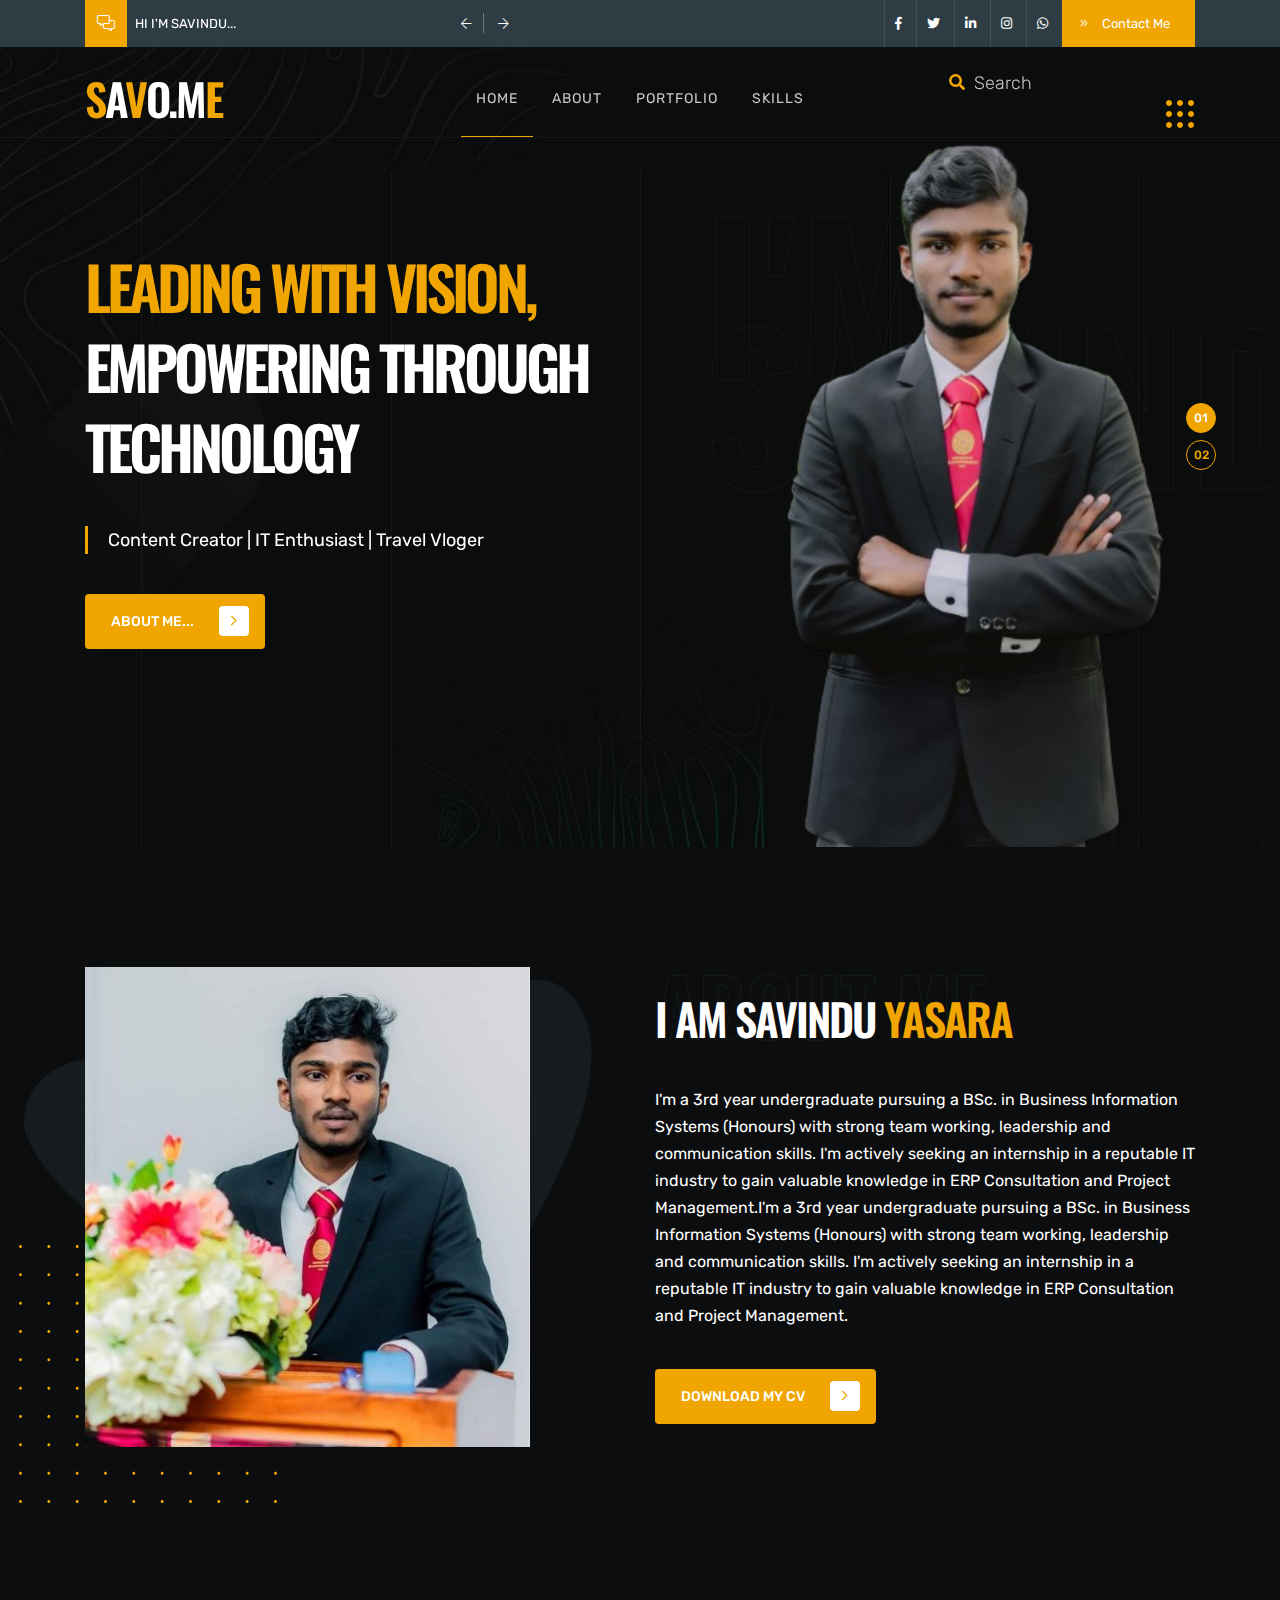
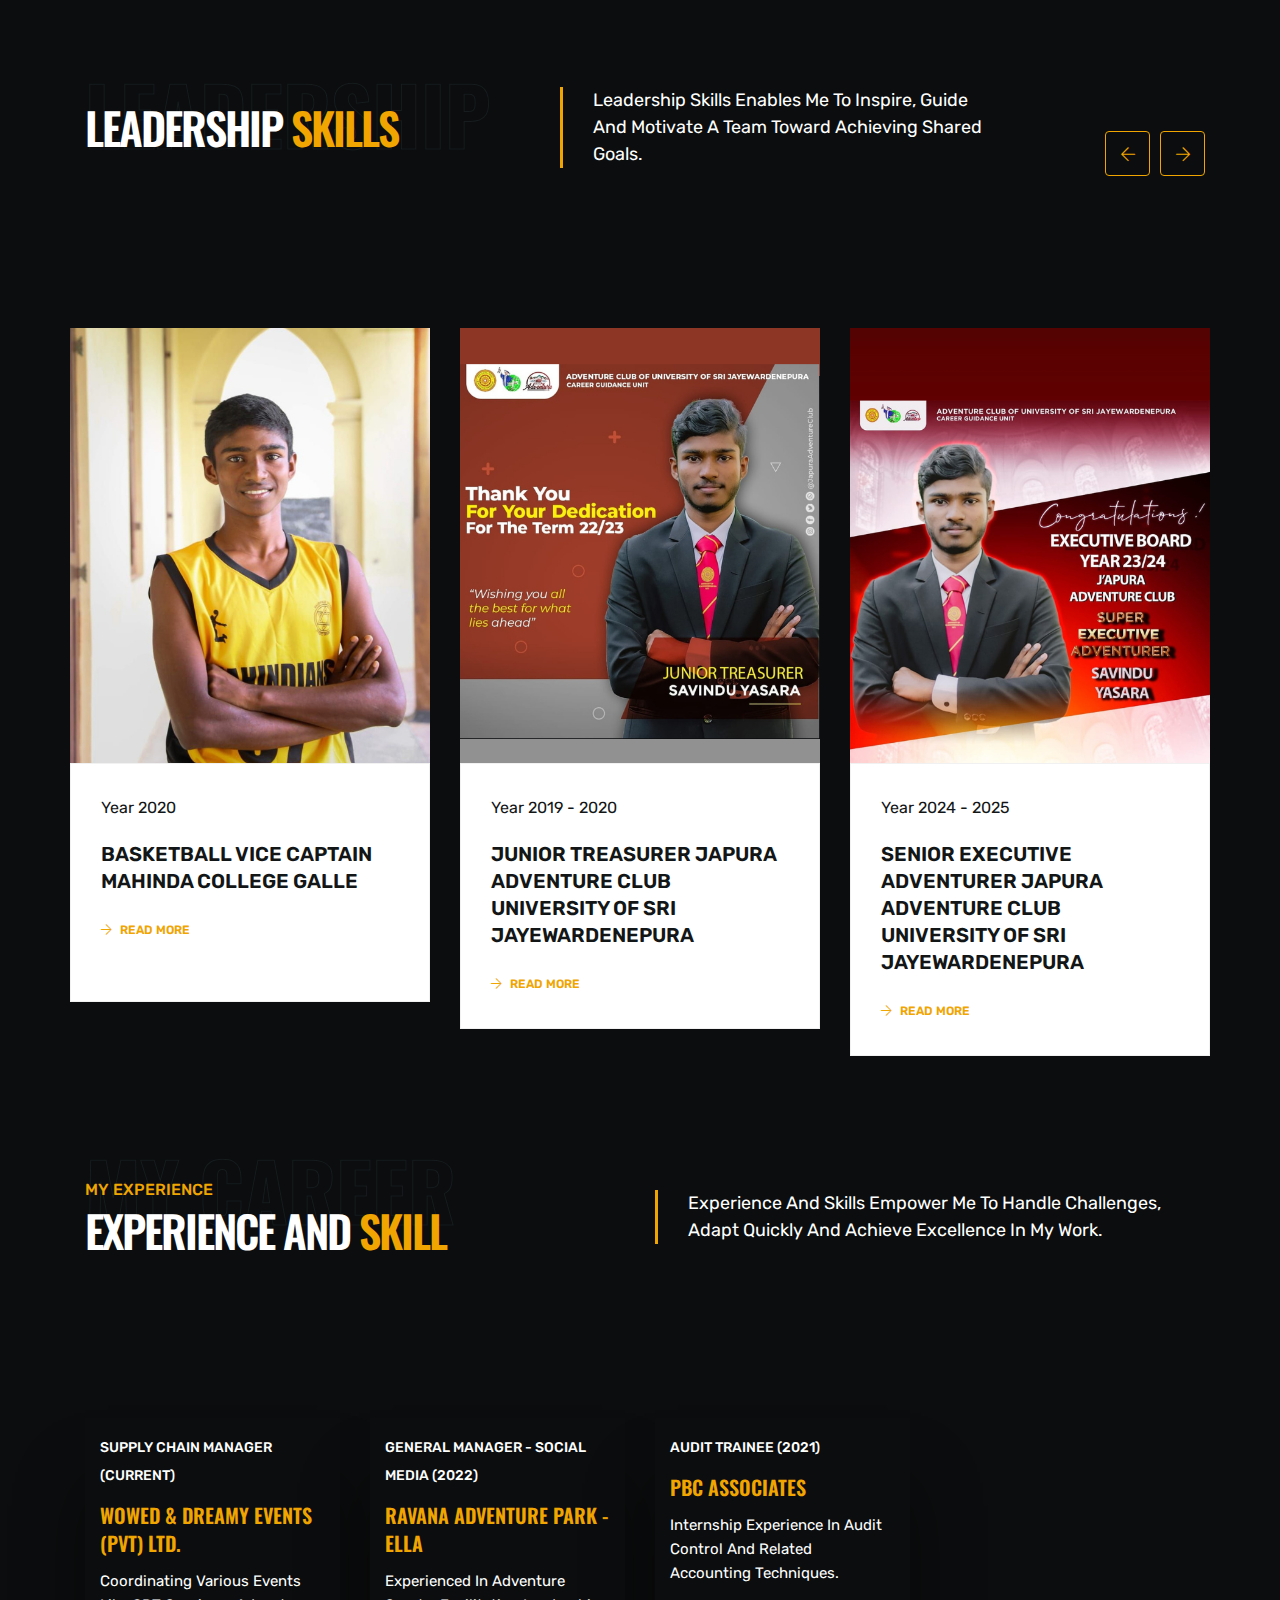
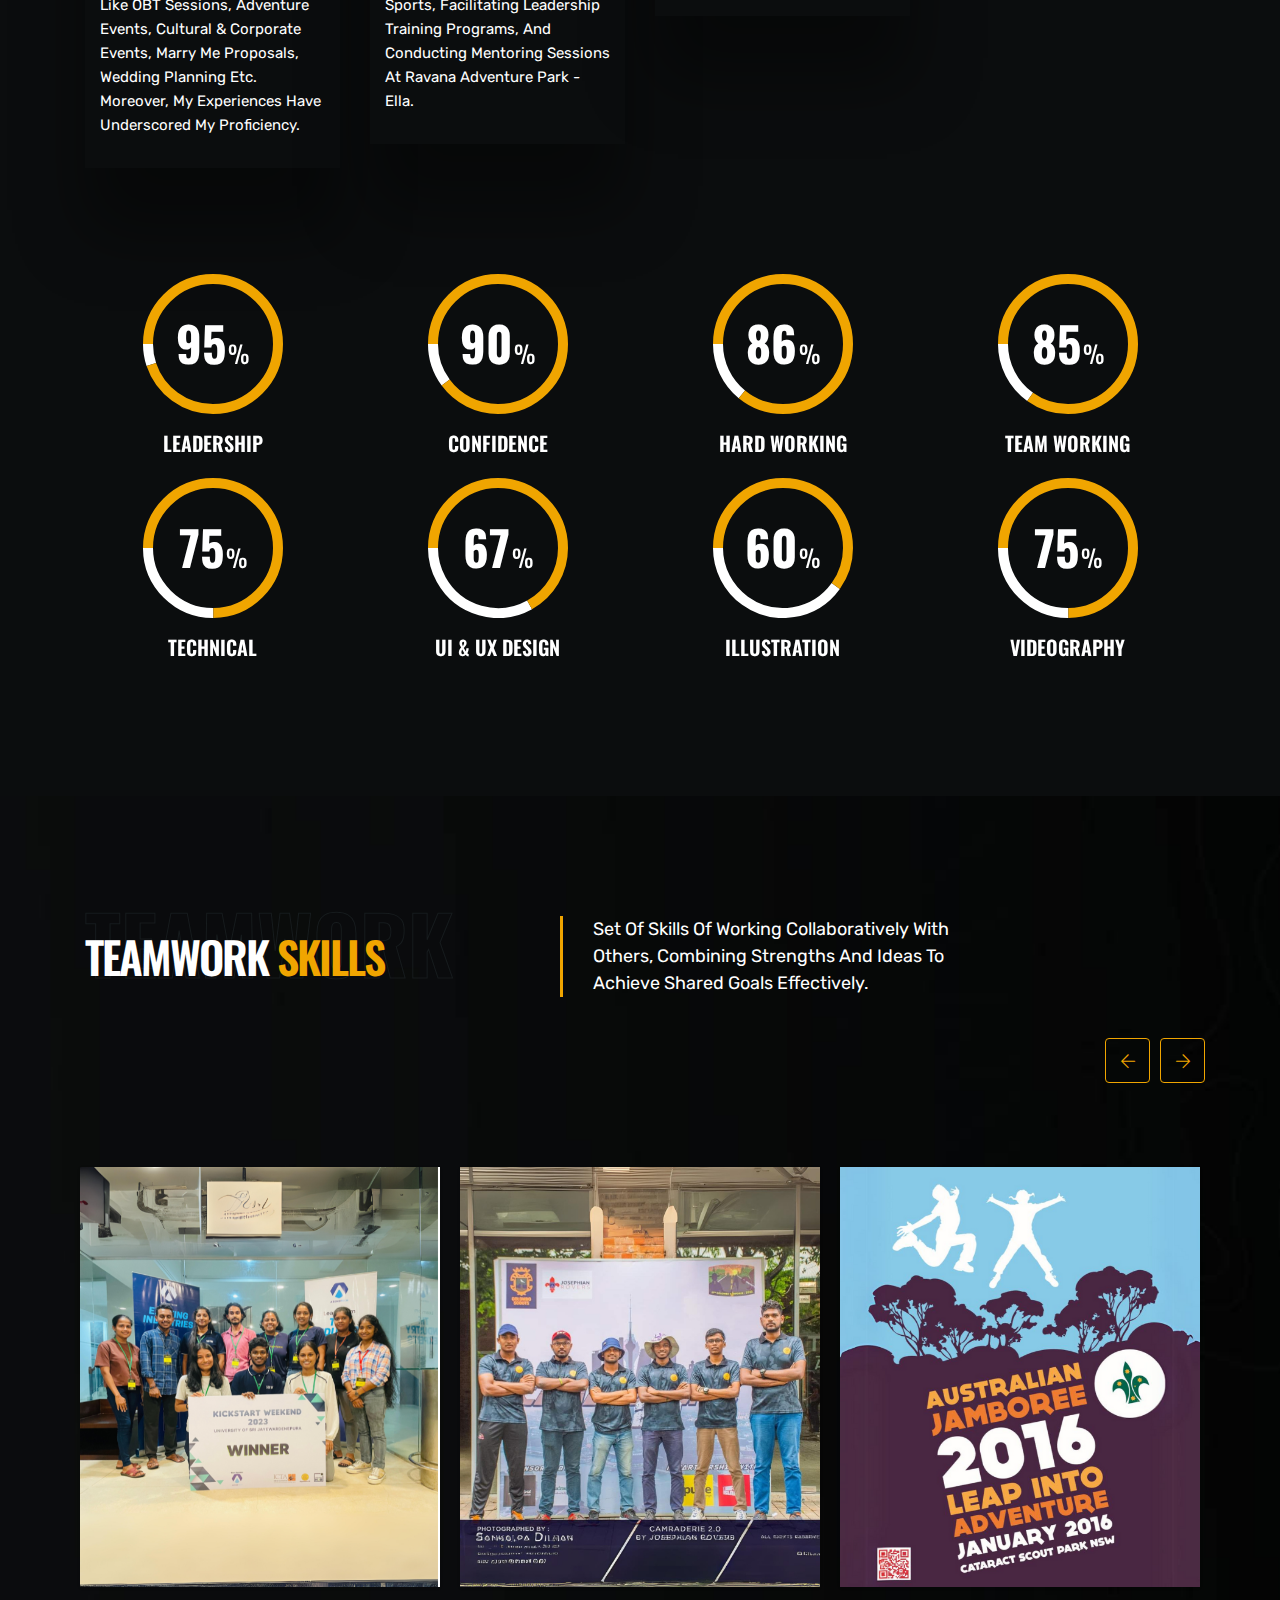
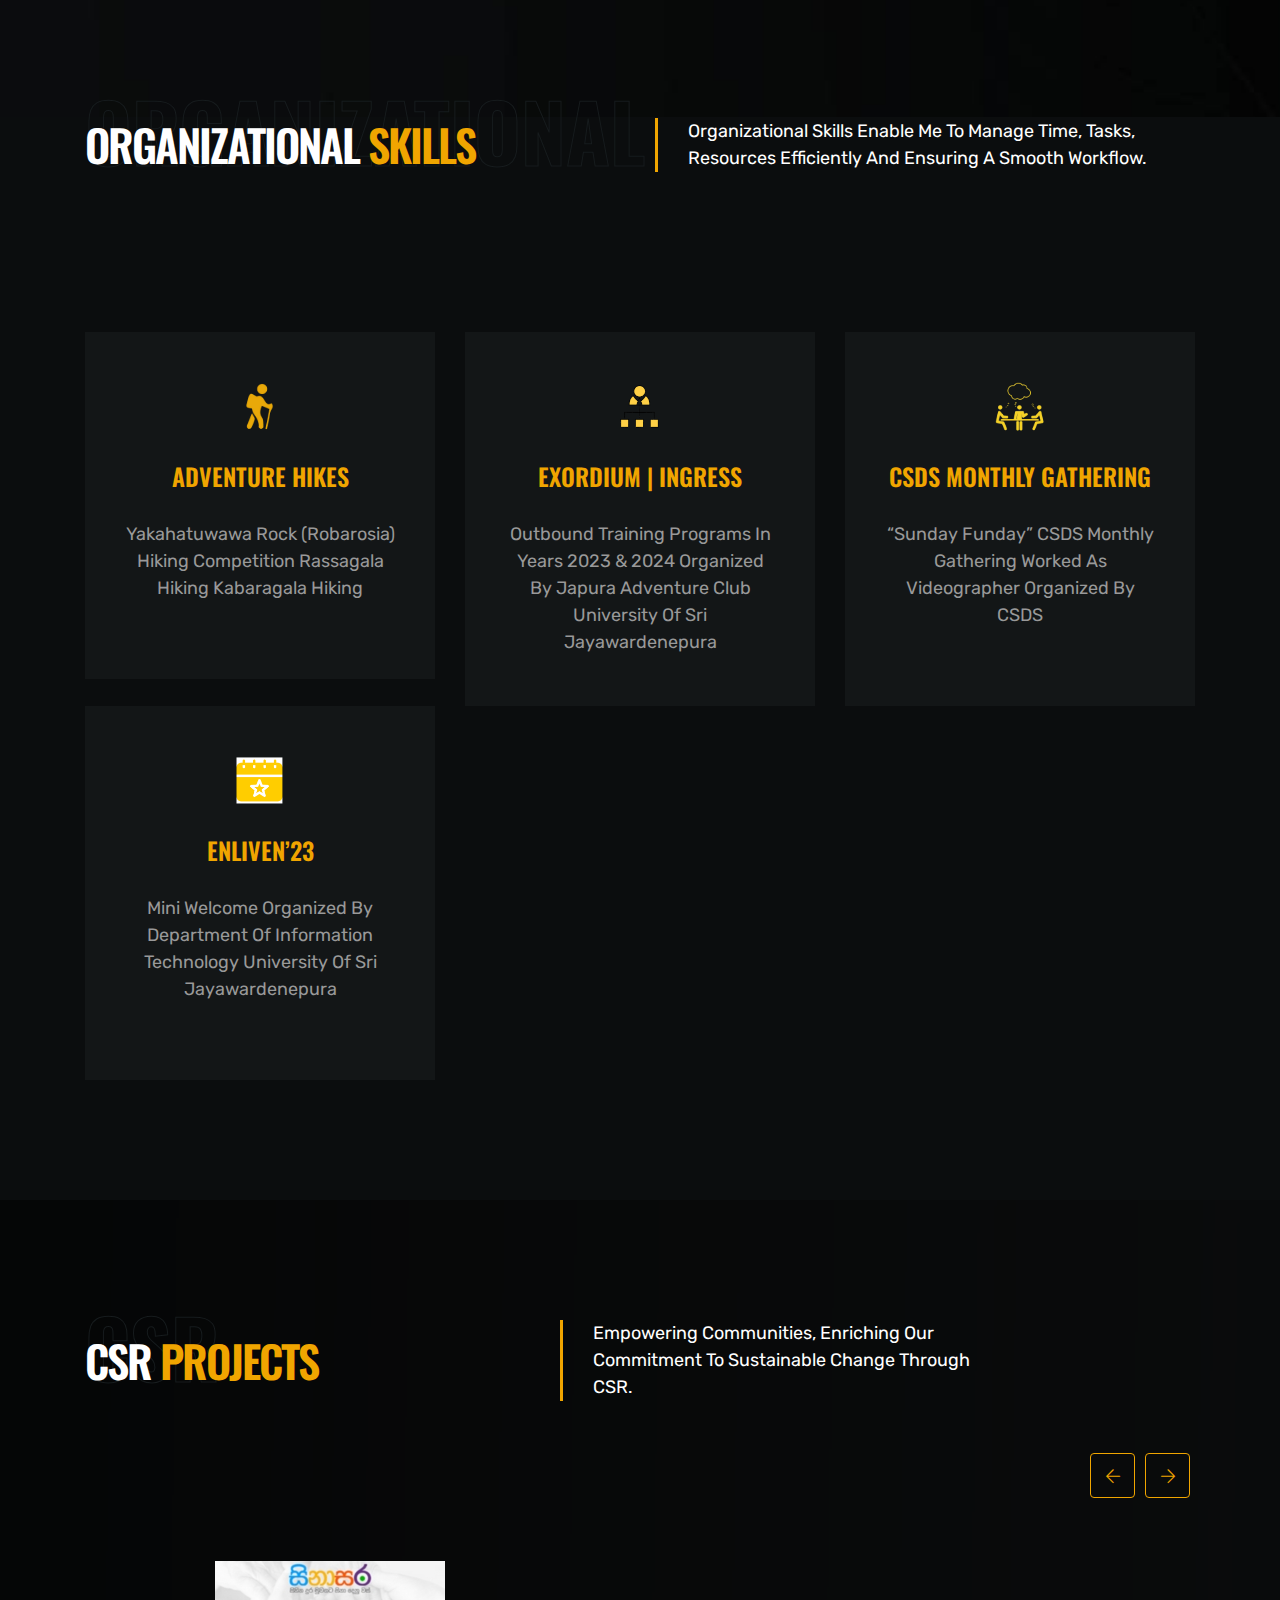
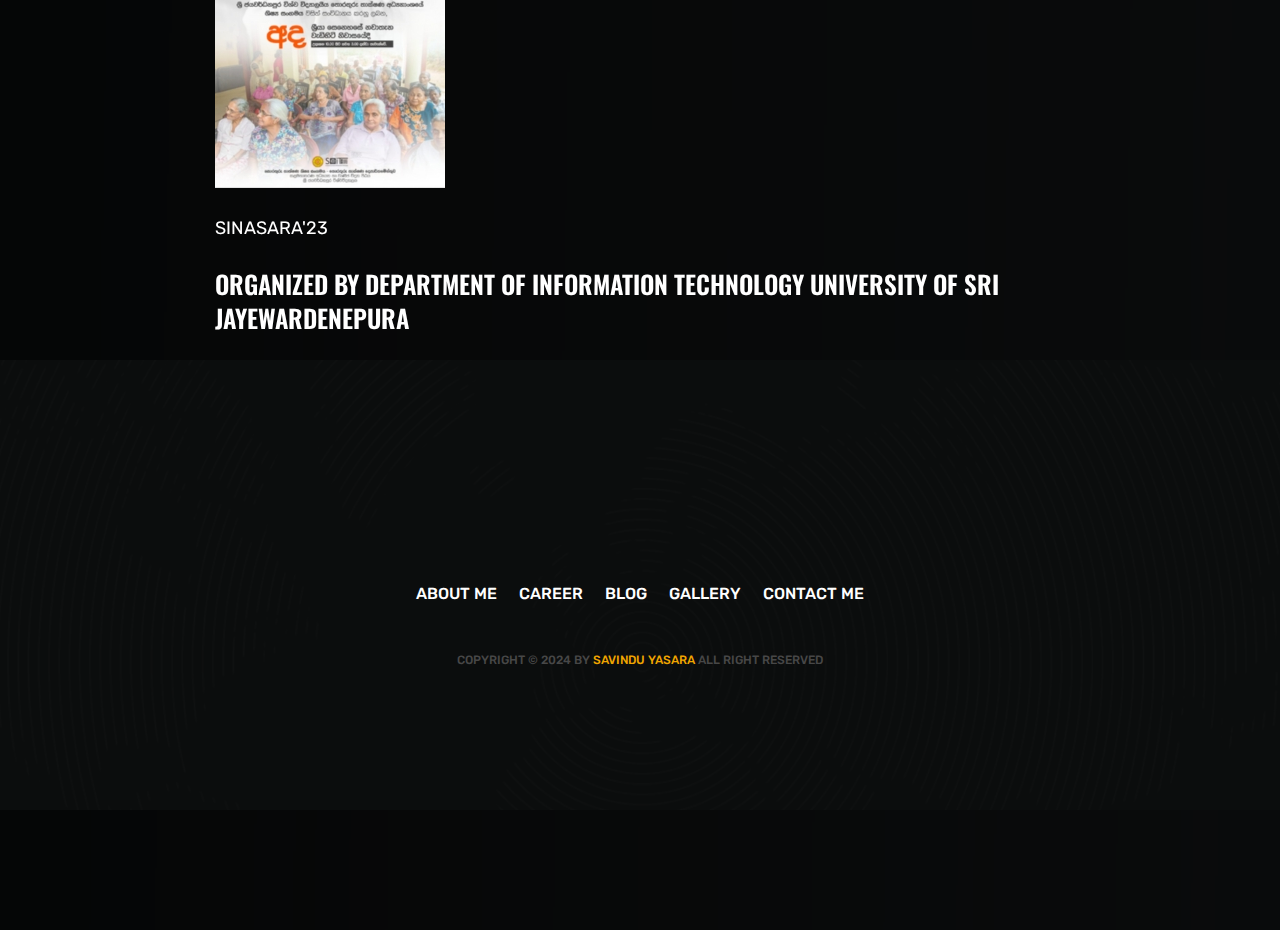
==== index.html @ 39cb3c8e "first commit" ====
<!DOCTYPE html>
<html lang="en">

<head>
    <title>IM SAVO</title>
    <meta charset="utf-8">
    <meta name="viewport" content="width=device-width, initial-scale=1">

    <!-- All CSS calling -->
    <link rel="stylesheet" href="assets/css/plugins/animate.min.css">
    <link rel="stylesheet" href="assets/css/plugins/bootstrap.min.css">
    <link rel="stylesheet" href="assets/css/plugins/fontawesome.css">
    <link rel="stylesheet" href="assets/css/plugins/modal-video.min.css">
    <link rel="stylesheet" href="assets/css/plugins/stellarnav.css">
    <link rel="stylesheet" href="assets/css/plugins/owl.carousel.css">
    <link rel="stylesheet" href="assets/css/typography.css">
    <link rel="stylesheet" href="assets/css/theme.css">
    <link rel="stylesheet" href="assets/css/button.css">
    <link rel="stylesheet" href="assets/css/inner.css">
    <link rel="stylesheet" href="assets/css/responsive.css">
    <link rel="icon" type="image/x-icon" href="assets/img/icon2/1234.png">
</head>

<body>

    <!-- Chat plugin -->
    <script src="https://static.elfsight.com/platform/platform.js" data-use-service-core defer></script>
    <div class="elfsight-app-0a82a87a-9aee-4d20-929e-5a421e31c530" data-elfsight-app-lazy></div>
    <!-- Chat plugin -->

    <!-- Preloader Area -->
    <div class="preloader">
        <div class="lds-dual-ring"></div>
    </div>

    <!-- Site Area -->
    <div class="site site-black">
        <!-- Banner Area -->
        <div class="header-banner-area">
            <div class="container">
                <div class="row">
                    <div class="col-md-5 col-12 align-self-center">
                        <div class="banner-comments">
                            <div class="banner-icon">
                                <i class="fal fa-comments-alt"></i>
                            </div>
                            <div class="banner-carousel owl-carousel">
                                <div class="banner-single-carousel">
                                    <p>Hi I'm Savindu...</p>
                                </div>
                                <div class="banner-single-carousel">
                                    <p>This is My Online Portfolio...</p>
                                </div>
                            </div>
                        </div>
                    </div>
                    <div class="col-md-7 col-12 text-right align-self-center">
                        <div class="banner-social-wrap">
                            <div class="banner-social">
                                <ul>
                                    <li><a href="https://www.facebook.com/savinduyasara?mibextid=LQQJ4d"><i
                                                class="fab fa-facebook-f"></i></a></li>
                                    <li><a href="www.linkedin.com/in/savindu-yasara"><i <i
                                                class="fab fa-twitter"></i></a></li>
                                    <li><a href="www.linkedin.com/in/savindu-yasara"><i
                                                class="fab fa-linkedin-in"></i></a></li>
                                    <li><a
                                            href="https://www.instagram.com/savindu__07?igsh=dnRvM3BpdzNsMzA0&utm_source=qr"><i
                                                class="fab fa-instagram"></i></a></li>

                                    <!-- WhatsApp Icon -->
                                    <li><a href="https://wa.me/94778490717"><i class="fab fa-whatsapp"></i></a></li>
                                </ul>
                            </div>
                            <div class="banner-contact">
                                <a href="#" class="contact-btn" id="grid-side1"> <i
                                        class="fal fa-angle-double-right"></i> Contact Me</a>
                            </div>
                        </div>
                    </div>
                </div>
            </div>
        </div>

        <!-- Header Area -->
        <div class="header-area header-main" id="header">
            <a href="#" class="up-btn"><i class="fal fa-angle-up"></i></a>
            <div class="container">
                <div class="row">
                    <div class="col-6 col-lg-3 align-self-center">
                        <div class="heading white">
                            <h2><span>S</span>A<span>V</span>O.M<span>E</span></h2>
                        </div>
                    </div>
                    <div class="col-6 col-lg-6 text-center align-self-center">
                        <div class="main-menu">
                            <div class="stellarnav">
                                <ul class="navbarmneuclass">
                                    <li class="current"><a href="#">Home</a>
                                        <ul>
                                            <li><a href="index.html">Home Page </a></li>
                                        </ul>
                                    </li>
                                    <li><a href="#about">About</a></li>
                                    <li><a href="#service">Portfolio</a></li>
                                    <li><a href="#portfolio">Skills</a></li>
                                    <!-- <li><a href="#">Pages</a>
                                        <ul>
                                            <li><a href="about.html">About</a></li>
                                            <li><a href="portfolio.html">Portfolio</a></li>
                                            <li><a href="single-portfolio.html">Portfolio Details</a></li>
                                            <li><a href="blog.html">Blog</a></li>
                                            <li><a href="single-blog.html">Single Blog</a></li>
                                            <li><a href="contact.html">Contact Us</a></li>
                                        </ul>
                                    </li> -->
                                </ul>
                            </div>
                        </div>
                    </div>
                    <div class="d-none d-lg-block col-lg-3 align-self-center text-right">
                        <div class="search-area">
                            <div class="search-box">
                                <form action="#">
                                    <input type="search" placeholder="Search">
                                </form>
                                <div class="search-btn">
                                    <a href="#"><i class="fas fa-search"></i></a>
                                </div>
                            </div>
                            <div class="grid-menu" id="grid-side">
                                <img src="assets/img/icon/hamburger.svg" alt="">
                            </div>
                        </div>
                    </div>
                </div>
            </div>
            <div class="slide-widgest-wrap" id="slide-widgest">
                <div class="side-widgest" id="side-content">
                    <div class="side-close" id="close-btn">
                        <i class="fal fa-times"></i>
                    </div>
                    <div class="logo">
                        <div class="heading white">
                            <h2><span>S</span>A<span>V</span>O.M<span>e</span></h2>
                        </div>
                    </div>
                    <div class="side-content">
                        <p> I'm currently reading towards the BSc. Business Information Systems (Honours) degree at the
                            University of Sri Jayewardenepura. My true passion lies in the realm of Information
                            Technology, and I'm particularly focused on ERP Applications and consultation. In addition
                            to my academic journey, l’ve cultivated a wide ranging skill set that encompasses leadership
                            qualities, proficiency in working collaboratively, adeptness at handling high-pressure
                            situations, unwavering self-assurance and outstanding communication abilities.</p>
                    </div>
                    <div class="side-social">
                        <ul>
                            <li><a href="https://www.facebook.com/savinduyasara?mibextid=LQQJ4d"><i
                                        class="fab fa-facebook-f"></i></a></li>
                            <li><a href="#"><i class="fab fa-twitter"></i></a></li>
                            <li><a href="www.linkedin.com/in/savindu-yasara"><i class="fab fa-linkedin-in"></i></a></li>
                            <li><a href="https://www.instagram.com/savindu__07?igsh=dnRvM3BpdzNsMzA0&utm_source=qr"><i
                                        class="fab fa-instagram"></i></a></li>
                            <li><a href="https://wa.me/94778490717"><i class="fab fa-whatsapp"></i></a></li>
                        </ul>
                    </div>
                </div>
            </div>
        </div>

        <!-- Welcome Area -->
        <div class="welcome-area-wrap welcome__wrap1">
            <div class="welcome-carousel owl-carousel">
                <div class="single-welcome-area home_1">
                    <div class="container">
                        <div class="row">
                            <div class="col-lg-7 col-12">
                                <div class="wlc-title white">
                                    <h1 class="fadeInDown animated"><span>Leading with vision,</span> <br /> empowering
                                        through technology</h1>
                                    <p class="fadeInDown animated">Content Creator | IT Enthusiast | Travel Vloger</p>
                                    <a href="#about" class="cbtn cbnt1 fadeInDown animated">About Me...<i
                                            class="fal fa-angle-right"></i></a>
                                </div>
                            </div>
                        </div>
                    </div>
                    <div class="wlc-author-1">
                        <img src="assets/img/author/SAVO 1.png" alt="">
                        <h1 class="wlc-filltext">I'M Savindu</h1>
                    </div>
                </div>
                <div class="single-welcome-area home_1">
                    <div class="container">
                        <div class="row">
                            <div class="col-lg-7 col-12">
                                <div class="wlc-title white">
                                    <h1 class="fadeInDown animated"><span>Innovation</span> through tech and leadership
                                    </h1>
                                    <p class="fadeInDown animated">Content Creator | IT Enthusiast | Travel Vloger</p>
                                    <a href="#about" class="cbtn cbnt1 fadeInDown animated">About Me... <i
                                            class="fal fa-angle-right"></i></a>
                                </div>
                            </div>
                        </div>
                    </div>
                    <div class="wlc-author-1">
                        <img src="assets/img/author/SAVO2.png" alt="">
                        <h1 class="wlc-filltext">How are You?</h1>
                    </div>
                </div>
            </div>
        </div>

        <!-- About Area -->
        <div class="about-area about-area1 section-padding" id="about">
            <div class="container">
                <div class="row">
                    <div class="col-lg-5 col-12 align-self-center">
                        <div class="about-shape">
                            <div class="about-img-section about-img-section1 text-center">
                            </div>
                        </div>
                    </div>
                    <div class="col-lg-6 col-12 offset-lg-1 align-self-center">
                        <div class="heading white">
                            <strong class="filltext">About Me</strong>
                            <h2>I AM Savindu <span>Yasara</span></h2>
                            <p>I'm a 3rd year undergraduate pursuing a BSc. in Business Information Systems (Honours)
                                with strong team working, leadership and communication skills. I'm actively seeking an
                                internship in a reputable IT industry to gain valuable knowledge in ERP Consultation and
                                Project Management.I'm a 3rd year undergraduate pursuing a BSc. in Business Information
                                Systems (Honours) with strong team working, leadership and communication skills. I'm
                                actively seeking an internship in a reputable IT industry to gain valuable knowledge in
                                ERP Consultation and Project Management.</p>
                            <a href="assets/img/author/Savindu Resume2024.pdf" target="_blank"
                                class="cbtn cbnt1 fadeInDown animated">Download My CV <i
                                    class="fal fa-angle-right"></i></a>
                        </div>
                    </div>
                </div>
            </div>
        </div>


           <!--::::Leadership AREA START :::::::-->
           <div class="blog-area padding-top" id="blog">
            <div class="container">
                <div class="row">
                    <div class="col-lg-5 align-self-center">
                        <div class="heading white">
                            <strong class="filltext">Leadership </strong>
                            <!-- <small>RECENT NEWS DESK</small> -->
                            <h2>Leadership <span>Skills</span></h2>
                        </div>
                    </div>
                    <div class="col-lg-5 align-self-center">
                        <div class="info-content">
                            <p>Leadership skills enables me to inspire, guide and motivate a team toward achieving
                                shared goals. </p>
                        </div>
                    </div>
                </div>
                <div class="space-60"></div>
                <div class="row">
                    <div class="blogs owl-carousel">
                        <div class="single-blog">
                            <div class="single-blog-img">
                                <img src="assets/img/ss/5.png" alt="">
                            </div>
                            <div class="blog-description">
                                <p>Year 2020</p>
                                <a href="#">Basketball Vice captain
                                    Mahinda College Galle </a>
                                <a href="#" class="readmore-btn"><i class="fal fa-arrow-right"></i> read
                                    more</a>

                                <br><br>
                            </div>

                        </div>
                        <div class="single-blog">
                            <div class="single-blog-img">
                                <div class="single-blog-img">
                                    <img src="assets/img/ss/6.png" alt="">
                                </div>
                            </div>
                            <div class="blog-description">
                                <p>Year 2019 - 2020</p>
                                <a href="single-blog.html">Junior Treasurer
                                    Japura Adventure Club
                                    University of Sri Jayewardenepura</a>
                                <a href="single-blog.html" class="readmore-btn"><i class="fal fa-arrow-right"></i>
                                    read
                                    more</a>
                            </div>

                        </div>
                        <div class="single-blog">
                            <div class="single-blog-img">
                                <div class="single-blog-img">
                                    <img src="assets/img/ss/7.png" alt="">
                                </div>
                            </div>
                            <div class="blog-description">
                                <p>Year 2024 - 2025</p>
                                <a href="single-blog.html">Senior Executive Adventurer
                                    Japura Adventure Club
                                    University of Sri Jayewardenepura</a>
                                <a href="single-blog.html" class="readmore-btn"><i class="fal fa-arrow-right"></i>
                                    read
                                    more</a>
                            </div>
                        </div>
                        <div class="single-blog">
                            <div class="single-blog-img">
                                <div class="single-blog-img">
                                    <img src="assets/img/ss/8.png" alt="">
                                </div>
                            </div>
                            <div class="blog-description">
                                <p>Year 2019 - 2020</p>
                                <a href="single-blog.html">Deputy Head Prefect

                                    Mahinda College Galle</a>
                                <a href="single-blog.html" class="readmore-btn"><i class="fal fa-arrow-right"></i>
                                    read
                                    more</a>
                            </div>
                        </div>
                        <div class="single-blog">
                            <div class="single-blog-img">
                                <div class="single-blog-img">
                                    <img src="assets/img/ss/9.png" alt="">
                                </div>
                            </div>
                            <div class="blog-description">
                                <p>Year 2018 - 2019</p>
                                <a href="single-blog.html">Assistant Troop Leader (ATL)
                                    Mahinda College Scout Troop</a>
                                <a href="single-blog.html" class="readmore-btn"><i class="fal fa-arrow-right"></i>
                                    read
                                    more</a>
                            </div>
                        </div>

                    </div>
                </div>
            </div>
            <!--:::::BLOG AREA END :::::::-->

        <!-- Skill Area -->
        <div class="skill-area section-padding" id="portfolio">
            <div class="container">
                <div class="row">
                    <div class="col-lg-6 col-12 align-self-center">
                        <div class="heading white">
                            <strong class="filltext">my career</strong>
                            <small>MY EXPERIENCE</small>
                            <h2>Experience and <span>skill</span></h2>
                        </div>
                    </div>
                    <div class="col-lg-6 col-12 align-self-center">
                        <div class="info-content">
                            <p>Experience and skills empower me to handle challenges, adapt quickly and achieve
                                excellence in my work.</p>
                        </div>
                    </div>
                </div>
                <div class="space-60"></div>
                <div class="row">
                    <div class="col-sm-6 col-lg-3 col-12">
                        <div class="skill-box">
                            <small>Supply Chain Manager (Current)</small>
                            <h5>Wowed & Dreamy Events (Pvt) Ltd.</h5>
                            <p>Coordinating various events like OBT sessions, adventure events, cultural & corporate
                                events, marry me proposals, wedding planning etc. Moreover, my experiences have
                                underscored my proficiency.</p>
                        </div>
                    </div>
                    <div class="col-sm-6 col-lg-3 col-12">
                        <div class="skill-box">
                            <small>General Manager - Social Media (2022)</small>
                            <h5>Ravana Adventure Park - Ella</h5>
                            <p>Experienced in adventure sports, facilitating leadership training programs, and
                                conducting
                                mentoring sessions at Ravana Adventure Park - Ella.</p>
                        </div>
                    </div>
                    <div class="col-sm-6 col-lg-3 col-12">
                        <div class="skill-box">
                            <small>Audit Trainee (2021)</small>
                            <h5>PBC Associates</h5>
                            <p>Internship experience in audit control and related accounting techniques.</p>
                        </div>
                    </div>
                </div>
            </div>
            <div class="space-100"></div>

            <!-- Technical Skills Section -->
            <div class="skill__circles">
                <div class="container">
                    <div class="row">
                        <div class="col-sm-6 col-lg-3 col-12 text-center">
                            <div class="circle7 circle" id="circle7">
                                <strong></strong>
                                <span>Leadership</span>
                            </div>
                        </div>
                        <div class="col-sm-6 col-lg-3 col-12 text-center">
                            <div class="circle1 circle" id="circle1">
                                <strong></strong>
                                <span>Confidence</span>
                            </div>
                        </div>
                        <div class="col-sm-6 col-lg-3 col-12 text-center">
                            <div class="circle3 circle" id="circle3">
                                <strong></strong>
                                <span>Hard Working</span>
                            </div>
                        </div>
                        <div class="col-sm-6 col-lg-3 col-12 text-center">
                            <div class="circle2 circle" id="circle2">
                                <strong></strong>
                                <span>Team Working</span>
                            </div>
                        </div>
                        <div class="col-sm-6 col-lg-3 col-12 text-center">
                            <div class="circle4 circle" id="circle4">
                                <strong></strong>
                                <span>Technical</span>
                            </div>
                        </div>
                        <div class="col-sm-6 col-lg-3 col-12 text-center">
                            <div class="circle3 circle" id="circle5">
                                <strong></strong>
                                <span>UI & UX Design</span>
                            </div>
                        </div>

                        <div class="col-sm-6 col-lg-3 col-12 text-center">
                            <div class="circle3 circle" id="circle6">
                                <strong></strong>
                                <span>Illustration</span>
                            </div>
                        </div>
                        <div class="col-sm-6 col-lg-3 col-12 text-center">
                            <div class="circle4 circle" id="circle8">
                                <strong></strong>
                                <span>Videography</span>
                            </div>
                        </div>
                    </div>
                </div>
            </div>
        </div>

        <!-- Teamwork Skill -->
        <div class="project-area section-padding">
            <div class="container">
                <div class="row">
                    <div class="col-lg-5 col-12 align-self-center">
                        <div class="heading white">
                            <strong class="filltext">Teamwork</strong>
                            <h2>Teamwork <span>Skills</span></h2>
                        </div>
                    </div>
                    <div class="col-lg-5 col-12 align-self-center">
                        <div class="info-content">
                            <p>Set of skills of working collaboratively with others, combining strengths and ideas to
                                achieve shared goals effectively.</p>
                        </div>
                    </div>
                </div>
                <div class="space-60"></div>
                <div class="row">
                    <ul id="da-thumbs" class="da-thumbs portfolio-carousel owl-carousel">
                        <li>
                            <a href="portfolio.html">
                                <img src="assets/img/project/kickstart.png" alt="">
                                <div style="text-align: center; color: black; font-weight: bold;"><span>Best Business
                                        Idea Team Award(2023) "KickStart" weekend (SquareHub) organized by University of
                                        Sri Jayewardenepura</span></div>
                            </a>
                        </li>
                        <li>
                            <a href="portfolio.html">
                                <img src="assets/img/project/urban hike.png" alt="">
                                <div style="text-align: center; color: black; font-weight: bold;"><span>Urban
                                        Challenging Hike
                                        (2023)
                                        Comaradarie 2.0</span></div>
                            </a>
                        </li>
                        <li>
                            <a href="portfolio.html">
                                <img src="assets/img/project/aj2016.png" alt="">
                                <div style="text-align: center; color: black; font-weight: bold;"><span>Australian
                                        International Jamboree 2016</span></div>
                            </a>
                        </li>
                        <li>
                            <a href="portfolio.html">
                                <img src="assets/img/project/bb.png" alt="">
                                <div style="text-align: center; color: black; font-weight: bold;">
                                    <span>School Basketball Team Player
                                        <br> 5 Years</span>
                                </div>
                            </a>
                        </li>
                        <li>
                            <a href="portfolio.html">
                                <img src="assets/img/project/jaffna.png" alt="">
                                <div style="text-align: center; color: black; font-weight: bold;">
                                    <span>9th National Scout Jamboree 2016</span>
                                </div>
                            </a>
                        </li>
                    </ul>
                </div>
            </div>
        </div>

        <!-- Service Area -->
        <div class="service-area padding-bottom" id="service">
            <div class="container">
                <div class="row">
                    <div class="col-lg-6 col-12 align-self-center">
                        <div class="heading white">
                            <strong class="filltext">Organizational</strong>
                            <h2>Organizational<span> Skills</span></h2>
                        </div>
                    </div>
                    <div class="col-lg-6 col-12 align-self-center">
                        <div class="info-content">
                            <p>Organizational skills enable me to manage time, tasks, resources efficiently and ensuring
                                a smooth workflow.</p>
                        </div>
                    </div>
                </div>
                <div class="space-60"></div>
                <div class="row">
                    <div class="col-lg-4 col-12">
                        <div class="single-service">
                            <div class="service-icon">
                                <img src="assets/img/icon2/hike

.svg" alt="">
                            </div>
                            <div class="service-text">
                                <h4>Adventure Hikes</h4>
                                <p>Yakahatuwawa Rock (Robarosia) Hiking Competition
                                    Rassagala Hiking
                                    Kabaragala Hiking<br><br></p>
                            </div>
                            <div class="circles-wrap">
                                <div class="circles">
                                    <span class="circle circle-1"></span>
                                    <span class="circle circle-2"></span>
                                    <span class="circle circle-3"></span>
                                    <span class="circle circle-4"></span>
                                </div>
                            </div>
                        </div>
                    </div>
                    <div class="col-lg-4 col-12">
                        <div class="single-service">
                            <div class="service-icon">
                                <img src="assets/img/icon2/111.svg" alt="">
                            </div>
                            <div class="service-text">
                                <h4>Exordium | Ingress</h4>
                                <p>Outbound Training Programs in years 2023 & 2024
                                    Organized by Japura Adventure Club
                                    University of Sri Jayawardenepura</p>
                            </div>
                            <div class="circles-wrap">
                                <div class="circles">
                                    <span class="circle circle-1"></span>
                                    <span class="circle circle-2"></span>
                                    <span class="circle circle-3"></span>
                                    <span class="circle circle-4"></span>
                                </div>
                            </div>
                        </div>
                    </div>
                    <div class="col-lg-4 col-12">
                        <div class="single-service">
                            <div class="service-icon">
                                <img src="assets/img/icon2/meeting.svg" alt="">
                            </div>
                            <div class="service-text">
                                <h4>CSDS Monthly Gathering</h4>
                                <p>“Sunday Funday” CSDS monthly gathering worked as videographer organized by CSDS
                                    <br><br>
                                </p>
                            </div>
                            <div class="circles-wrap">
                                <div class="circles">
                                    <span class="circle circle-1"></span>
                                    <span class="circle circle-2"></span>
                                    <span class="circle circle-3"></span>
                                    <span class="circle circle-4"></span>
                                </div>
                            </div>
                        </div>
                    </div>
                    <div class="col-lg-4 col-12">
                        <div class="single-service">
                            <div class="service-icon">
                                <img src="assets/img/icon2/Untitled design.svg" alt="">
                            </div>
                            <div class="service-text">
                                <h4>ENLIVEN’23</h4>
                                <p>Mini Welcome organized by Department of Information Technology University of Sri
                                    Jayawardenepura<br><br></p>
                            </div>
                            <div class="circles-wrap">
                                <div class="circles">
                                    <span class="circle circle-1"></span>
                                    <span class="circle circle-2"></span>
                                    <span class="circle circle-3"></span>
                                    <span class="circle circle-4"></span>
                                </div>
                            </div>
                        </div>
                    </div>
                </div>
            </div>
        </div>

        <!-- Testimonials Area -->
        <div class="testimonials-area testimonials-area1 section-padding">
            <div class="container">
                <div class="row">
                    <div class="col-lg-5 col-12 align-self-center">
                        <div class="heading white">
                            <strong class="filltext">CSR</strong>
                            <h2>CSR <span>Projects</span></h2>
                        </div>
                    </div>
                    <div class="col-lg-5 col-12 align-self-center">
                        <div class="info-content">
                            <p>Empowering Communities, Enriching Our Commitment to Sustainable Change through CSR.</p>
                        </div>
                    </div>
                </div>
                <div class="space-60"></div>
                <div class="row">
                    <div class="col-lg-12 col-12 m-auto">
                        <div class="testimonials owl-carousel">
                            <div class="testimonial">
                                <div class="testimonial-text animated fadeInDown">
                                    <img src="assets/img/CSR/sinasra.jpg" alt="">
                                    <p> <br> SINASARA'23</p>
                                    <h4>Organized by
                                        Department of Information Technology
                                        University of Sri Jayewardenepura</h4>
                                </div>
                            </div>
                            <div class="testimonial">
                                <div class="testimonial-text animated fadeInDown">
                                    <img src="assets/img/CSR/3.jpg" alt="">
                                    <p> <br>සත්‍යයේ අරුනැල්ල'19</p>
                                    <h4>Organized by
                                        Mahinda College Prefect Board</h4>
                                </div>
                            </div>
                            <div class="testimonial">
                                <div class="testimonial-text animated fadeInDown">
                                    <img src="assets/img/CSR/4.jpg" alt="">
                                    <p><br>Beach Cleanup
                                        Crow Island Beach</p>
                                    <h4>Organized by
                                        Department of Information Technology
                                        University of Sri Jayewardenepura</h4>
                                </div>
                            </div>
                            <div class="testimonial">
                                <div class="testimonial-text animated fadeInDown">
                                    <img src="assets/img/CSR/2.jpg" alt="">
                                    <p><br>සත්‍යයේ පාරමී'19</p>
                                    <h4>Organized by
                                        Mahinda College Prefect Board</h4>
                                </div>
                            </div>
                            <div class="testimonial">
                                <div class="testimonial-text animated fadeInDown">
                                    <img src="assets/img/CSR/life savng.jpg" alt="">
                                    <p><br>LIFE SAVING & WATER SAFETY 2023</p>
                                    <h4>Performed by Sri Lanka Police Life Saving Unit
                                        Organized by Japura Adventure Club</h4>
                                </div>
                            </div>
                        </div>
                    </div>
                </div>
            </div>

            <!-- Footer Area -->
            <div class="footer-area footer-area1 section-padding">
                <div class="logo-carousel">
                    <!-- <div class="container">
                        <div class="row">
                            <div class="logos owl-carousel">
                                <div class="single-logo-table">
                                    <div class="single-logo-table-cell">
                                        <img src="assets/img/logo/1.svg" alt="">
                                    </div>
                                </div>
                                <div class="single-logo-table">
                                    <div class="single-logo-table-cell">
                                        <img src="assets/img/logo/01.png" alt="">
                                    </div>
                                </div>
                                <div class="single-logo-table">
                                    <div class="single-logo-table-cell">
                                        <img src="assets/img/logo/02.png" alt="">
                                    </div>
                                </div>
                                <div class="single-logo-table">
                                    <div class="single-logo-table-cell">
                                        <img src="assets/img/logo/03.png" alt="">
                                    </div>
                                </div>
                                <div class="single-logo-table">
                                    <div class="single-logo-table-cell">
                                        <img src="assets/img/logo/04.png" alt="">
                                    </div>
                                </div>
                                <div class="single-logo-table">
                                    <div class="single-logo-table-cell">
                                        <img src="assets/img/logo/02.png" alt="">
                                    </div>
                                </div>
                            </div>
                        </div>
                    </div> -->
                </div>
                <div class="space-100"></div>
                <div class="container">
                    <div class="row">
                        <div class="col-lg-6 m-auto text-center">
                            <div class="footer-menu">
                                <ul>
                                    <li><a href="#">about me</a></li>
                                    <li><a href="#">career</a></li>
                                    <li><a href="#">blog</a></li>
                                    <li><a href="#">gallery</a></li>
                                    <li><a href="#">contact me</a></li>
                                </ul>
                            </div>
                            <div class="space-40"></div>
                            <div class="copyright">
                                <p>Copyright © 2024 by <span> Savindu Yasara </span> all right reserved</p>
                            </div>
                        </div>
                    </div>
                </div>
            </div>
        </div>

    </div>

    <!-- jQuery and Plugins -->
    <script src="assets/js/plugins/jQuery.2.1.0.min.js"></script>
    <script src="assets/js/plugins/bootstrap.min.js"></script>
    <script src="assets/js/plugins/jquery.nav.js"></script>
    <script src="assets/js/plugins/jquery.waypoints.min.js"></script>
    <script src="assets/js/plugins/jquery-modal-video.min.js"></script>
    <script src="assets/js/plugins/stellarnav.js"></script>
    <script src="assets/js/plugins/popper.min.js"></script>
    <script src="assets/js/plugins/owl.carousel.js"></script>
    <script src="assets/js/plugins/wow.min.js"></script>
    <script src="assets/js/plugins/easypiechart.min.js"></script>
    <script src="assets/js/plugins/animatenumber.min.js"></script>
    <script src="assets/js/plugins/circle-progress.js"></script>
    <script src="assets/js/plugins/bars.js"></script>
    <script src="assets/js/plugins/appear.js"></script>
    <script src="assets/js/plugins/jquery.hoverdir.js"></script>
    <script src="assets/js/plugins/isotop.v3.0.4.min.js"></script>
    <script src="assets/js/main.js"></script>

</body>

</html>
---- assets/css/plugins/modal-video.min.css ----
@keyframes modal-video{from{opacity:0}to{opacity:1}}@keyframes modal-video-inner{from{transform:translate(0, 100px)}to{transform:translate(0, 0)}}.modal-video{position:fixed;top:0;left:0;width:100%;height:100%;background-color:rgba(0,0,0,0.5);z-index:1000000;cursor:pointer;opacity:1;animation-timing-function:ease-out;animation-duration:.3s;animation-name:modal-video;-webkit-transition:opacity .3s ease-out;-moz-transition:opacity .3s ease-out;-ms-transition:opacity .3s ease-out;-o-transition:opacity .3s ease-out;transition:opacity .3s ease-out}.modal-video-close{opacity:0}.modal-video-close .modal-video-movie-wrap{-webkit-transform:translate(0, 100px);-moz-transform:translate(0, 100px);-ms-transform:translate(0, 100px);-o-transform:translate(0, 100px);transform:translate(0, 100px)}.modal-video-body{max-width:940px;width:100%;height:100%;margin:0 auto;display:table}.modal-video-inner{display:table-cell;vertical-align:middle;width:100%;height:100%}.modal-video-movie-wrap{width:100%;height:0;position:relative;padding-bottom:56.25%;background-color:#333;animation-timing-function:ease-out;animation-duration:.3s;animation-name:modal-video-inner;-webkit-transform:translate(0, 0);-moz-transform:translate(0, 0);-ms-transform:translate(0, 0);-o-transform:translate(0, 0);transform:translate(0, 0);-webkit-transition:-webkit-transform .3s ease-out;-moz-transition:-moz-transform .3s ease-out;-ms-transition:-ms-transform .3s ease-out;-o-transition:-o-transform .3s ease-out;transition:transform .3s ease-out}.modal-video-movie-wrap iframe{position:absolute;top:0;left:0;width:100%;height:100%}.modal-video-close-btn{position:absolute;z-index:2;top:-35px;right:-35px;display:inline-block;width:35px;height:35px;overflow:hidden;border:none;background:transparent}.modal-video-close-btn:before{transform:rotate(45deg)}.modal-video-close-btn:after{transform:rotate(-45deg)}.modal-video-close-btn:before,.modal-video-close-btn:after{content:'';position:absolute;height:2px;width:100%;top:50%;left:0;margin-top:-1px;background:#fff;border-radius:5px;margin-top:-6px}
---- assets/css/plugins/stellarnav.css ----
/*
 * Stellarnav.js 2.5.0
 * Responsive, lightweight, multi-level dropdown menu.
 * Copyright (c) 2018 Vinny Moreira - http://vinnymoreira.com
 * Released under the MIT license
 */
/* all nav */
.stellarnav {
    position: relative;
    width: auto;
    z-index: 9900;
    line-height: normal;
}

.stellarnav a {
    color: #777;
}

.stellarnav ul {
    margin: 0;
    padding: 0;
    text-align: center;
}

.stellarnav li {
    list-style: none;
    display: block;
    margin: 0;
    padding: 0;
    position: relative;
    line-height: normal;
    vertical-align: middle;
}

.stellarnav li a {
    padding: 13px 17px;
    display: block;
    text-decoration: none;
    color: #777;
    font-size: inherit;
    font-family: inherit;
    box-sizing: border-box;
    -webkit-transition: all .3s ease-out;
    -moz-transition: all .3s ease-out;
    transition: all .3s ease-out;
}

/* main level */
.stellarnav > ul > li {
    display: inline-block;
    position: relative;z-index: 2;
}
.stellarnav > ul > li:after {
    position: absolute;
    content: "";
    height: 1px;
    width: 20%;
    background: #F0A500;
    left: 0;
    bottom: 0;
    visibility: hidden;
    opacity: 0;
    transition: all .3s;

}
.stellarnav > ul > li:hover:after, 
.stellarnav > ul > li.current:after{
    width: 100%;
    visibility: visible;
    opacity: 1;
    transition: all .3s;
}



/* first level dd */
.stellarnav ul ul {
    top       : auto;
    width     : 220px;
    position  : absolute;
    z-index   : 9900;
    text-align: left;
    display   : none;
    background: #2E3D44;
}

.stellarnav li li {
    display: block;
}

/* second level dd */
.stellarnav ul ul ul {
    top: 0;
    /* dd animtion - change to auto to remove */
    left: 220px;
}

.stellarnav > ul > li:hover > ul > li:hover > ul {
    opacity: 1;
    visibility: visible;
    top: 0;
}

/* .drop-left */
.stellarnav > ul > li.drop-left > ul {
    right: 0;
}

.stellarnav li.drop-left ul ul {
    left: auto;
    right: 220px;
}

/* light theme */
.stellarnav.light {
    background: transparent;
}


.stellarnav.light.mobile.active > ul, 
.stellarnav.light.mobile.active  ul > ul {
    background: #2E3D44;
}
.stellarnav.mobile.active.light ul{
     background: #2E3D44;
}
.stellarnav.light li a {
    color: #c8c6c6;
    font-weight: 400;
    text-transform: uppercase;
    font-size: 14px;
    padding: 30px 15px;
    letter-spacing: 1px;
}


.stellarnav.mobile.light ul {
    background: #222;
}
.stellarnav.light.mobile.active li a:hover{
    color: #F0A500;
}

/* dark theme */
.stellarnav.dark {
    background: rgba(0, 0, 0, 1);
}

.stellarnav.dark a {
    color: #FFF;
}

.stellarnav.dark ul ul {
    background: rgba(0, 0, 0, 1);
}

.stellarnav.dark li a {
    color: #FFF;
}

/* sticky nav */
.stellarnav.fixed {
    position: fixed;
    width: 100%;
    top: 0;
    left: 0;
    z-index: 9999;
}

/* only used when 'scrollbarFix' is set to true in the js. This fixes horizontal scrollbar caused by the dd menus that are very long.*/
body.stellarnav-noscroll-x {
    overflow-x: hidden;
}

/* general styling */
.stellarnav li.has-sub > a:after {
    content: '';
    margin-left: 0;
    border-left: 0px solid transparent;
    border-right: 0px solid transparent;
    border-top: 0px solid #FFF;
    display: inline-block;
}

.stellarnav li li.has-sub > a:after {
    margin-left: 10px;
    float: right;
    border-top: 6px solid transparent;
    border-bottom: 6px solid transparent;
    border-left: 6px solid #FFF;
    position: relative;
    top: 4px;
}

.stellarnav li.drop-left li.has-sub > a:after {
    float: left;
    margin-right: 10px;
    border-left: 0;
    border-top: 6px solid transparent;
    border-bottom: 6px solid transparent;
    border-right: 6px solid #FFF;
}

.stellarnav.hide-arrows li.has-sub > a:after,
.stellarnav.hide-arrows li li.has-sub > a:after,
.stellarnav.hide-arrows li.drop-left li.has-sub > a:after {
    display: none;
}

.stellarnav .menu-toggle,
.stellarnav .close-menu,
.stellarnav .call-btn-mobile,
.stellarnav .location-btn-mobile {
    display: none;
    text-transform: uppercase;
    text-decoration: none;
}

.stellarnav .dd-toggle {
    display: none;
    position: absolute;
    top: 0;
    right: 0;
    padding: 0;
    width: 48px;
    height: 48px;
    text-align: center;
    z-index: 9999;
    border: 0;
}


.stellarnav.desktop.hide-arrows li.has-sub a {
    padding-right: 15px;
}

.stellarnav.mobile > ul > li > a.dd-toggle {
    padding: 0;
}

.stellarnav li.call-btn-mobile,
.stellarnav li.location-btn-mobile {
    display: none;
}

/* svg icons */
.stellarnav svg {
    fill: currentColor;
    width: 1em;
    height: 1em;
    position: relative;
    top: 2px;
}

/* svg icons */

.stellarnav a.dd-toggle .icon-plus {
    box-sizing: border-box;
    transition: transform 0.3s;
    width: 12px;
    height: 100%;
    position: relative;
    vertical-align: middle;
    display: inline-block;
}

.stellarnav a.dd-toggle .icon-plus:before {
    content: '';
    display: block;
    width: 12px;
    height: 0px;
    border-bottom: solid 3px #777;
    position: absolute;
    top: 50%;
    transform: rotate(90deg);
    transition: width 0.3s;
}

.stellarnav a.dd-toggle .icon-plus:after {
    content: '';
    display: block;
    width: 12px;
    height: 0px;
    top: 50%;
    border-bottom: solid 3px #777;
    position: absolute;
}

.stellarnav li.open > a.dd-toggle .icon-plus {
    -webkit-transform: rotate(135deg);
    -ms-transform: rotate(135deg);
    -o-transform: rotate(135deg);
    transform: rotate(135deg);
}

.stellarnav.light a.dd-toggle .icon-plus:before {
    border-color: #fff;
}

.stellarnav.light a.dd-toggle .icon-plus:after {
    border-color: #fff;
}

.stellarnav.dark a.dd-toggle .icon-plus:before {
    border-color: #FFF;
}

.stellarnav.dark a.dd-toggle .icon-plus:after {
    border-color: #FFF;
}

.stellarnav .icon-close {
    box-sizing: border-box;
    width: 12px;
    height: 12px;
    position: relative;
    display: inline-block;
}

.stellarnav .icon-close:before {
    content: '';
    display: block;
    width: 12px;
    height: 0px;
    border-bottom: solid 3px #777;
    position: absolute;
    top: 50%;
    transform: rotate(45deg);
}

.stellarnav .icon-close:after {
    content: '';
    display: block;
    width: 12px;
    height: 0px;
    top: 50%;
    border-bottom: solid 3px #777;
    position: absolute;
    transform: rotate(-45deg);
}

.stellarnav.light .icon-close:before {
    border-color: #000;
}

.stellarnav.light .icon-close:after {
    border-color: #000;
}

.stellarnav.dark .icon-close:before {
    border-color: #FFF;
}

.stellarnav.dark .icon-close:after {
    border-color: #FFF;
}

/* mobile nav */
.stellarnav .menu-toggle,
.stellarnav .call-btn-mobile,
.stellarnav .location-btn-mobile,
.stellarnav .close-menu {
    padding: 15px;
    box-sizing: border-box;
}

.stellarnav .menu-toggle span.bars {
    display: inline-block;
    margin-right: 7px;
    position: relative;
    top: 3px;
}

.stellarnav .menu-toggle span.bars span {
    display: block;
    width: 20px;
    height: 2px;
    border-radius: 6px;
    background: #777;
    margin: 0 0 5px;
}

.stellarnav .full {
    width: 100%;
}

.stellarnav .half {
    width: 50%;
}

.stellarnav .third {
    width: 33%;
    text-align: center;
}

.stellarnav .location-btn-mobile.third {
    text-align: center;
}

.stellarnav .location-btn-mobile.half {
    text-align: right;
}

.stellarnav.light .third,
.stellarnav.light .half {
    border-left: 1px solid rgba(0, 0, 0, .15);
}

.stellarnav.light.left .third,
.stellarnav.light.left .half {
    border-bottom: 1px solid rgba(0, 0, 0, .15);
}

.stellarnav.light.right .third,
.stellarnav.light.right .half {
    border-bottom: 1px solid rgba(0, 0, 0, .15);
}

.stellarnav.light .third:first-child,
.stellarnav.light .half:first-child {
    border-left: 0;
}

.stellarnav.dark .third,
.stellarnav.dark .half {
    border-left: 1px solid rgba(255, 255, 255, .15);
}

.stellarnav.dark.left .third,
.stellarnav.dark.left .half {
    border-bottom: 1px solid rgba(255, 255, 255, .15);
}

.stellarnav.dark.right .third,
.stellarnav.dark.right .half {
    border-bottom: 1px solid rgba(255, 255, 255, .15);
}

.stellarnav.light.left .menu-toggle,
.stellarnav.light.right .menu-toggle {
    border-bottom: 0;
}

.stellarnav.dark.left .menu-toggle,
.stellarnav.dark.right .menu-toggle {
    border-bottom: 0;
}

.stellarnav.dark .third:first-child,
.stellarnav.dark .half:first-child {
    border-left: 0;
}

.stellarnav.light .menu-toggle span.bars span {
    background: #fff;
}

.stellarnav.dark .menu-toggle span.bars span {
    background: #fff;
}

.stellarnav.mobile {
    position: static;
}

.stellarnav.mobile.fixed {
    position: static;
}

.stellarnav.mobile ul {
    position: relative;
    display: none;
}

.stellarnav.mobile.active {
    padding-bottom: 0;
}

.stellarnav.mobile.active > ul {
    display: block;
}

.stellarnav.mobile ul {
    text-align: left;
}

.stellarnav.mobile > ul > li {
    display: block;
}

.stellarnav.mobile > ul > li > a {
    padding: 15px;
}

.stellarnav.mobile ul {
    background: rgba(221, 221, 221, 1);
}

.stellarnav.mobile ul ul {
    position: relative;
    opacity: 1;
    visibility: visible;
    width: auto;
    display: none;
    -moz-transition: none;
    -webkit-transition: none;
    -o-transition: color 0 ease-in;
    transition: none;
}

.stellarnav.mobile ul ul ul {
    left: auto;
    top: auto;
}

.stellarnav.mobile li.drop-left ul ul {
    right: auto;
}

.stellarnav.mobile li a {
    border-bottom: 1px solid rgba(255, 255, 255, .15);
}

.stellarnav.mobile > ul {
    border-top: 1px solid rgba(255, 255, 255, .15);
}

.stellarnav.mobile.light li a {
    border-bottom: 1px solid rgba(0, 0, 0, .15);
}

.stellarnav.mobile.light > ul {
    border-top: 1px solid rgba(0, 0, 0, .15);
}

.stellarnav.mobile li a.dd-toggle {
    border: 0;
}

.stellarnav.mobile.light li a.dd-toggle {
    border: 0;
}

.stellarnav.mobile .menu-toggle,
.stellarnav.mobile .dd-toggle,
.stellarnav.mobile .close-menu,
.stellarnav.mobile .call-btn-mobile,
.stellarnav.mobile .location-btn-mobile {
    display: inline-block;
}

.stellarnav.mobile li.call-btn-mobile {
    border-right: 1px solid rgba(255, 255, 255, .1);
    box-sizing: border-box;
}

.stellarnav.mobile li.call-btn-mobile,
.stellarnav.mobile li.location-btn-mobile {
    display: inline-block;
    width: 50%;
    text-transform: uppercase;
    text-align: center;
}

.stellarnav.mobile li.call-btn-mobile.full,
.stellarnav.mobile li.location-btn-mobile.full {
    display: block;
    width: 100%;
    text-transform: uppercase;
    border-right: 0;
    text-align: left;
}

.stellarnav.mobile.light ul {
    background: rgba(255, 255, 255, 1);
}

.stellarnav.mobile.dark ul {
    background: rgba(0, 0, 0, 1);
}

.stellarnav.mobile.dark ul ul {
    background: rgba(255, 255, 255, .08);
}

.stellarnav.mobile.light li.call-btn-mobile {
    border-right: 1px solid rgba(0, 0, 0, .1);
}

.stellarnav.mobile.top {
    position: absolute;
    width: 100%;
    top: 0;
    left: 0;
    z-index: 9999;
}

.stellarnav.mobile li.has-sub > a:after,
.stellarnav.mobile li li.has-sub > a:after,
.stellarnav.mobile li.drop-left li.has-sub > a:after {
    display: none;
}

/* left and right positions */
.stellarnav.mobile.right > ul,
.stellarnav.mobile.left > ul {
    position: fixed;
    top: 0;
    bottom: 0;
    width: 100%;
    max-width: 280px;
    overflow-x: hidden;
    overflow-y: auto;
    z-index: 99;
    -webkit-overflow-scrolling: touch;
}

.stellarnav.mobile.right > ul {
    right: 0;
}

.stellarnav.mobile.right .close-menu,
.stellarnav.mobile.left .close-menu {
    display: inline-block;
    text-align: right;
}

.stellarnav.mobile.left > ul {
    left: 0;
}

.stellarnav.mobile.right .location-btn-mobile.half,
.stellarnav.mobile.right .call-btn-mobile.half,
.stellarnav.mobile.right .close-menu.half {
    text-align: center;
}

.stellarnav.mobile.right .location-btn-mobile.third,
.stellarnav.mobile.right .call-btn-mobile.third,
.stellarnav.mobile.right .close-menu.third {
    text-align: center;
}

.stellarnav.mobile.left .location-btn-mobile.half,
.stellarnav.mobile.left .call-btn-mobile.half,
.stellarnav.mobile.left .close-menu.half {
    text-align: center;
}

.stellarnav.mobile.left .location-btn-mobile.third,
.stellarnav.mobile.left .call-btn-mobile.third,
.stellarnav.mobile.left .close-menu.third {
    text-align: center;
}

.stellarnav.mobile.left .menu-toggle.half,
.stellarnav.mobile.left .menu-toggle.third,
.stellarnav.mobile.right .menu-toggle.half,
.stellarnav.mobile.right .menu-toggle.third {
    text-align: left;
}

.stellarnav.mobile.left .close-menu.third span,
.stellarnav.mobile.right .close-menu.third span {
    display: none;
}

/* left and right positions */

/* mega dd */
.stellarnav.desktop li.mega ul ul {
    background: none;
}

.stellarnav.desktop li.mega li {
    display: inline-block;
    vertical-align: top;
    margin-left: -4px;
}

.stellarnav.desktop li.mega li li {
    display: block;
    position: relative;
    left: 4px;
}

.stellarnav.desktop li.mega ul ul {
    width: auto;
}

.stellarnav.desktop > ul > li.mega {
    position: inherit;
}

.stellarnav.desktop > ul > li.mega > ul {
    width: 100%;
}

.stellarnav.desktop > ul > li.mega > ul li.has-sub ul {
    display: block;
    position: relative;
    left: auto;
}

.stellarnav.desktop > ul > li.mega > ul > li {
    padding-bottom: 15px;
    box-sizing: border-box;
}

.stellarnav.desktop li.mega li li a {
    padding: 5px 15px;
}

.stellarnav.desktop li.mega li.has-sub a:after {
    display: none;
}

.stellarnav.desktop > ul > li.mega > ul > li > a {
    color: black;
    font-weight: 700;
    font-size: 22px;
}
.stellarnav.light li ul{
    padding: 10px;
}

.stellarnav.light li li a {
    padding: 12px 30px 12px 20px;
    position: relative;
    z-index: 2;
    font-size: 13px;
}


.stellarnav.light li li a:after {
    position: absolute;
    content: "\f39b";
    left: -10px;
    top: 50%;
    font-family: 'Font Awesome 5 Pro';
    height: 30px;
    width: 30px;
    text-align: center;
    line-height: 30px;
    margin-top: -15px;
    opacity: 0;
    visibility: hidden;
    transition: all .3s;
}
.stellarnav.light li li a:hover:after{
    visibility: visible;
    opacity: 1;
    left: 0;
    transition: all .3s;
}

.stellarnav.light li li a:hover{
    color: #F0A500;
    padding-left: 30px
}
/* mega dd */


/* Fallback for slow javascript load */
@media only screen and (max-width : 768px) {
    .stellarnav {
        overflow: hidden;
        display: block;
    }

    .stellarnav ul {
        position: relative;
        display: none;
    }
}

/* mobile nav */
@media only screen and (max-width : 420px) {

    .stellarnav.mobile .call-btn-mobile.third span,
    .stellarnav.mobile .location-btn-mobile.third span {
        display: none;
    }
}
---- assets/css/typography.css ----
/*--------------------------------------------------------------------------------------
    TABLE OF CONTENT
----------------------------------------------------------------------------------------
========================================================================================
    1. TEXT TYPOGRAPHY CSS
    2. MARGIN CSS
    3. PADDING CSS
    4. BACKGROUND CSS
    5. COLOR CSS
    6. BORDER CSS
    7. SHADOW CSS
    8. BEFORE AFTER CSS
    9. COMMON CSS
    10. SPACE CSS
----------------------------------------------------------------------------------------*/

/*--------------------------
    1. TEXT TYPOGRAPHY CSS
-----------------------------*/

/*Define main font on google font*/
@import url('https://fonts.googleapis.com/css?family=Oswald:300,400,500,600,700|Rubik:300,300i,400,400i,500,500i,700,700i,900&display=swap');


.alignleft {
    float: left;
    margin-right: 20px;
}

.alignright {
    float: right;
    margin-left: 20px;
}

.aligncenter {
    display: block;
    margin: 0 auto 20px;
}

a {
    color: #3e425c;
    -webkit-transition: 0.3s;
    transition: 0.3s;
    display: inline-block;
}

a:hover {
    color: #F0A500;
}

a:focus,
a:hover {
    text-decoration: none;
    outline: 0;
}

img {
    max-width: 100%;
    height: auto;
}

html{
    scroll-behavior: smooth;
}
body,
html {
    height: 100%;
}


h1,h2,h3,h4{
    font-family: 'Poppins', sans-serif;
    font-weight: 700;
}
.tuc{
    text-transform: uppercase;
}
.tct{
    text-transform: capitalize;
}


.font_light{
    font-weight: 300;
}
.font_bold{
    font-weight: 700
}
.font_regular{
    font-weight: 400;
}
.font_thin{
    font-weight: 100;
}
.b{
    font-weight: 700;
}

h1, h2, h3, h4, h5, h6{
    font-family: 'Oswald', sans-serif;
    font-weight: 600;
}

h1{
    font-size: 90px;
    line-height: 110px;
    color: #ffffff;
    letter-spacing: -4px;
}

h2{
    font-size: 56px;
    letter-spacing: -2px;
    line-height: 74px;
    color: #070c24;
}

h3{
    font-size: 23px;
    color: #222222;
}


h6{
    font-size: 16px;
    color: #98adc2;
}

h5{
   font-size: 18px;
    line-height: 28px;
    color: #ff5621;
    font-weight: 400;
}

h4{
    font-size: 18px;
    color: #fff;
}

body {
    font-size: 16px;
    line-height: 27px;
    color: #98adc2;
    font-family: 'Rubik', sans-serif;
    font-weight: 500;
    overflow-x: hidden;
}

ul{
    margin: 0;
    padding: 0;
    list-style: none;
}

/* Remove Chrome Input Field's Unwanted Yellow Background Color */

input:-webkit-autofill,
input:-webkit-autofill:focus,
input:-webkit-autofill:hover {
    -webkit-box-shadow: 0 0 0 1000px white inset !important;
}

/*----------------------
    ALIGN
-----------------------*/

.center,
.left,
.right {
    position: relative;
}

.left {
    text-align: left;
}

.right {
    text-align: right;
}

.center {
    text-align: center;
}

/*-----------------------
    FONTS
------------------------*/
.uppercase {
    text-transform: uppercase;
}

.lowercase {
    text-transform: lowercase;
}

.capitalize {
    text-transform: capitalize;
}

.font12 {
    font-size: 12px;
}

.font14 {
    font-size: 14px;
}

.font16 {
    font-size: 16px;
}

.font18 {
    font-size: 18px;
}

.font20 {
    font-size: 20px;
}

.font22 {
    font-size: 22px;
}

.font24 {
    font-size: 24px;
}

.font26 {
    font-size: 26px;
}

.font28 {
    font-size: 28px;
}

.font32 {
    font-size: 32px;
}

.font30 {
    font-size: 30px;
}

.font36 {
    font-size: 36px;
}

.font38 {
    font-size: 38px;
}

.font48 {
    font-size: 48px;
}

.font42 {
    font-size: 42px;
}

.font48 {
    font-size: 48px;
}

.font50 {
    font-size: 50px;
}

.font52 {
    font-size: 52px;
}

.font60 {
    font-size: 60px;
}

.font80 {
    font-size: 80px;
}

.font120 {
    font-size: 120px;
}

.font140 {
    font-size: 140px;
}

/*------------------------------
    RESPONSIVE
-------------------------------*/
@media only screen and (min-width: 1200px) {
    .lg-center {
        text-align: center;
    }

    .lg-left {
        text-align: left;
    }

    .lg-right {
        text-align: right;
    }

    .lg-font12 {
        font-size: 12px;
    }

    .lg-font14 {
        font-size: 14px;
    }

    .lg-font16 {
        font-size: 16px;
    }

    .lg-font18 {
        font-size: 18px;
    }

    .lg-font20 {
        font-size: 20px;
    }

    .lg-font22 {
        font-size: 22px;
    }

    .lg-font24 {
        font-size: 24px;
    }

    .lg-font26 {
        font-size: 26px;
    }

    .lg-font28 {
        font-size: 28px;
    }

    .lg-font32 {
        font-size: 32px;
    }

    .lg-font30 {
        font-size: 30px;
    }

    .lg-font36 {
        font-size: 36px;
    }

    .lg-font38 {
        font-size: 38px;
    }

    .lg-font48 {
        font-size: 48px;
    }

    .lg-font42 {
        font-size: 42px;
    }

    .lg-font48 {
        font-size: 48px;
    }

    .lg-font50 {
        font-size: 50px;
    }

    .lg-font52 {
        font-size: 52px;
    }

    .lg-font60 {
        font-size: 60px;
    }

    .lg-font80 {
        font-size: 80px;
    }

    .lg-font120 {
        font-size: 120px;
    }

    .lg-font140 {
        font-size: 140px;
    }
}

@media only screen and (min-width: 992px) and (max-width: 1200px) {
    .md-center {
        text-align: center;
    }

    .md-left {
        text-align: left;
    }

    .md-right {
        text-align: right;
    }

    .md-font12 {
        font-size: 12px;
    }

    .md-font14 {
        font-size: 14px;
    }

    .md-font16 {
        font-size: 16px;
    }

    .md-font18 {
        font-size: 18px;
    }

    .md-font20 {
        font-size: 20px;
    }

    .md-font22 {
        font-size: 22px;
    }

    .md-font24 {
        font-size: 24px;
    }

    .md-font26 {
        font-size: 26px;
    }

    .md-font28 {
        font-size: 28px;
    }

    .md-font32 {
        font-size: 32px;
    }

    .md-font30 {
        font-size: 30px;
    }

    .md-font36 {
        font-size: 36px;
    }

    .md-font38 {
        font-size: 38px;
    }

    .md-font48 {
        font-size: 48px;
    }

    .md-font42 {
        font-size: 42px;
    }

    .md-font48 {
        font-size: 48px;
    }

    .md-font50 {
        font-size: 50px;
    }

    .md-font52 {
        font-size: 52px;
    }

    .md-font60 {
        font-size: 60px;
    }

    .md-font80 {
        font-size: 80px;
    }

    .md-font120 {
        font-size: 120px;
    }

    .md-font140 {
        font-size: 140px;
    }
}

@media (min-width: 768px) and (max-width: 991px) {
    .sm-center {
        text-align: center;
    }

    .sm-left {
        text-align: left;
    }

    .sm-right {
        text-align: right;
    }

    .sm-font12 {
        font-size: 12px;
    }

    .sm-font14 {
        font-size: 14px;
    }

    .sm-font16 {
        font-size: 16px;
    }

    .sm-font18 {
        font-size: 18px;
    }

    .sm-font20 {
        font-size: 20px;
    }

    .sm-font22 {
        font-size: 22px;
    }

    .sm-font24 {
        font-size: 24px;
    }

    .sm-font26 {
        font-size: 26px;
    }

    .sm-font28 {
        font-size: 28px;
    }

    .sm-font32 {
        font-size: 32px;
    }

    .sm-font30 {
        font-size: 30px;
    }

    .sm-font36 {
        font-size: 36px;
    }

    .sm-font38 {
        font-size: 38px;
    }

    .sm-font48 {
        font-size: 48px;
    }

    .sm-font42 {
        font-size: 42px;
    }

    .sm-font48 {
        font-size: 48px;
    }

    .sm-font50 {
        font-size: 50px;
    }

    .sm-font52 {
        font-size: 52px;
    }

    .sm-font60 {
        font-size: 60px;
    }

    .sm-font80 {
        font-size: 80px;
    }

    .sm-font120 {
        font-size: 120px;
    }

    .sm-font140 {
        font-size: 140px;
    }
}

@media only screen and (max-width: 767px) {
    .xs-center {
        text-align: center;
    }

    .xs-left {
        text-align: left;
    }

    .xs-right {
        text-align: right;
    }

    .xs-font12 {
        font-size: 12px;
    }

    .xs-font14 {
        font-size: 14px;
    }

    .xs-font16 {
        font-size: 16px;
    }

    .xs-font18 {
        font-size: 18px;
    }

    .xs-font20 {
        font-size: 20px;
    }

    .xs-font22 {
        font-size: 22px;
    }

    .xs-font24 {
        font-size: 24px;
    }

    .xs-font26 {
        font-size: 26px;
    }

    .xs-font28 {
        font-size: 28px;
    }

    .xs-font32 {
        font-size: 32px;
    }

    .xs-font30 {
        font-size: 30px;
    }

    .xs-font36 {
        font-size: 36px;
    }

    .xs-font38 {
        font-size: 38px;
    }

    .xs-font48 {
        font-size: 48px;
    }

    .xs-font42 {
        font-size: 42px;
    }

    .xs-font48 {
        font-size: 48px;
    }

    .xs-font50 {
        font-size: 50px;
    }

    .xs-font52 {
        font-size: 52px;
    }

    .xs-font60 {
        font-size: 60px;
    }

    .xs-font80 {
        font-size: 80px;
    }

    .xs-font120 {
        font-size: 120px;
    }

    .xs-font140 {
        font-size: 140px;
    }
}

@media only screen and (min-width: 480px) and (max-width: 767px) {
    .xsl-center {
        text-align: center;
    }

    .xsl-left {
        text-align: left;
    }

    .xsl-right {
        text-align: right;
    }

    .xsl-font12 {
        font-size: 12px;
    }

    .xsl-font14 {
        font-size: 14px;
    }

    .xsl-font16 {
        font-size: 16px;
    }

    .xsl-font18 {
        font-size: 18px;
    }

    .xsl-font20 {
        font-size: 20px;
    }

    .xsl-font22 {
        font-size: 22px;
    }

    .xsl-font24 {
        font-size: 24px;
    }

    .xsl-font26 {
        font-size: 26px;
    }

    .xsl-font28 {
        font-size: 28px;
    }

    .xsl-font32 {
        font-size: 32px;
    }

    .xsl-font30 {
        font-size: 30px;
    }

    .xsl-font36 {
        font-size: 36px;
    }

    .xsl-font38 {
        font-size: 38px;
    }

    .xsl-font48 {
        font-size: 48px;
    }

    .xsl-font42 {
        font-size: 42px;
    }

    .xsl-font48 {
        font-size: 48px;
    }

    .xsl-font50 {
        font-size: 50px;
    }

    .xsl-font52 {
        font-size: 52px;
    }

    .xsl-font60 {
        font-size: 60px;
    }

    .xsl-font80 {
        font-size: 80px;
    }

    .xsl-font120 {
        font-size: 120px;
    }

    .xsl-font140 {
        font-size: 140px;
    }
}

/*--------------------
    WIDTH
---------------------*/
.width50 {
    width: 50px;
}

.width60 {
    width: 60px;
}

.width70 {
    width: 70px;
}

.width80 {
    width: 80px;
}

.width90 {
    width: 90px;
}

.width100 {
    width: 100px;
}

.width110 {
    width: 110px;
}

.width120 {
    width: 120px;
}

.width50p {
    width: 50%;
}

.width70p {
    width: 70%;
}

.width80p {
    width: 80%;
}

.width90p {
    width: 90%;
}

.width100p,
.width100p img {
    width: 100%;
}

/*-----------------------
    DISPLAY
------------------------*/
.display-table {
    display: table;
}

.display-table-cell {
    display: table-cell;
}

.vertical-align-middle {
    vertical-align: middle;
}


.last-p-mb0 p:last-of-type {
    margin-bottom: 0;
}

.first-h4-mb0 h4:first-of-type {
    margin-bottom: 0;
}

.font300 {
    font-weight: 300;
}

.font400 {
    font-weight: 400;
}

.font500 {
    font-weight: 500;
}

.font600 {
    font-weight: 600;
}

.font700 {
    font-weight: 700;
}

.font800 {
    font-weight: 800;
}

/*--------------------
    CONTENT POSITION
---------------------*/
.fix {
    overflow: hidden;
}

.relative {
    position: relative;
    overflow: hidden;
}

.absulute {
    position: absolute;
}

.v-center {
    position: absolute;
    left: 0;
    top: 50%;
    -webkit-transform: translateY(-50%);
    transform: translateY(-50%);
    width: 100%;
    z-index: 9;
}

.h-center {
    left: 50%;
    -webkit-transform: translateX(-50%);
    transform: translateX(-50%);
}

.h-center-reverse {
    right: 50%;
    -webkit-transform: translateX(50%);
    transform: translateX(50%);
}

.content-center {
    -webkit-box-align: center;
    -ms-flex-align: center;
    align-items: center;
    display: -webkit-box;
    display: -ms-flexbox;
    display: flex;
    -webkit-box-orient: vertical;
    -webkit-box-direction: normal;
    -ms-flex-direction: column;
    flex-direction: column;
    height: 100%;
    -webkit-box-pack: center;
    -ms-flex-pack: center;
    justify-content: center;
    left: 0;
    position: absolute;
    top: 0;
    width: 100%;
}

.flex-v-center {
    display: -webkit-box;
    display: -ms-flexbox;
    display: flex;
    -webkit-box-align: center;
    -ms-flex-align: center;
    align-items: center;
}

.display-block {
    display: block;
}

.social-bookmark li {
    display: inline;
}

.social-bookmark li a {
    display: inline-block;
    margin: 0 2px;
    text-align: center;
}

.inline li {
    display: inline;
}

.inline-block li {
    display: inline-block;
}

.inline-block {
    display: inline-block;
}

@media (min-width: 768px) and (max-width: 991px) {
    .sm-width100p {
        width: 100%;
    }

    .flex-v-center {
        display: inherit;
    }
}

@media only screen and (max-width: 767px) {
    .xs-width100p {
        width: 100%;
    }

    .flex-v-center {
        -webkit-box-align: inherit;
        -ms-flex-align: inherit;
        align-items: inherit;
        display: inherit;
    }
}

/*--------------------------
    MARGIN CSS
----------------------------*/
.mt100 {
    margin-top: 100px;
}

.mt90 {
    margin-top: 90px;
}

.mt80 {
    margin-top: 80px;
}

.mt70 {
    margin-top: 70px;
}

.mt60 {
    margin-top: 60px;
}

.mt50 {
    margin-top: 50px;
}

.mt40 {
    margin-top: 40px;
}

.mt30 {
    margin-top: 30px;
}

.mt20 {
    margin-top: 20px;
}

.mt10 {
    margin-top: 10px;
}

.no-margin {
    margin: 0;
}

.mb100 {
    margin-bottom: 100px;
}
.mb150 {
    margin-bottom: 150px;
}

.mb90 {
    margin-bottom: 90px;
}

.mb80 {
    margin-bottom: 80px;
}

.mb70 {
    margin-bottom: 70px;
}

.mb60 {
    margin-bottom: 60px;
}

.mb50 {
    margin-bottom: 50px;
}

.mb40 {
    margin-bottom: 40px;
}

.mb30 {
    margin-bottom: 30px;
}

.mb20 {
    margin-bottom: 20px;
}

.mb10 {
    margin-bottom: 10px;
}

.mb0 {
    margin-bottom: 0;
}

@media only screen and (min-width: 1200px) {

    /*----------------------------------
        MEDIUM LAYOUT: 1280px
    -----------------------------------*/
    .lg-mb0 {
        margin-bottom: 0;
    }

    .lg-mb10 {
        margin-bottom: 10px;
    }

    .lg-mb20 {
        margin-bottom: 20px;
    }

    .lg-mb30 {
        margin-bottom: 30px;
    }

    .lg-mb40 {
        margin-bottom: 40px;
    }

    .lg-mb50 {
        margin-bottom: 50px;
    }

    .lg-mb60 {
        margin-bottom: 60px;
    }

    .lg-mb70 {
        margin-bottom: 70px;
    }

    .lg-mb80 {
        margin-bottom: 80px;
    }

    .lg-mb100 {
        margin-bottom: 100px;
    }

    .lg-mt0 {
        margin-top: 0;
    }

    .lg-mt10 {
        margin-top: 10px;
    }

    .lg-mt20 {
        margin-top: 20px;
    }

    .lg-mt30 {
        margin-top: 30px;
    }

    .lg-mt40 {
        margin-top: 40px;
    }

    .lg-mt50 {
        margin-top: 50px;
    }

    .lg-mt60 {
        margin-top: 60px;
    }

    .lg-mt70 {
        margin-top: 70px;
    }

    .lg-mt80 {
        margin-top: 80px;
    }

    .lg-mt100 {
        margin-top: 100px;
    }
}

@media only screen and (min-width: 992px) and (max-width: 1200px) {

    /*----------------------------------
        MEDIUM LAYOUT: 1280px
    -----------------------------------*/
    .md-mb0 {
        margin-bottom: 0;
    }

    .md-mb10 {
        margin-bottom: 10px;
    }

    .md-mb20 {
        margin-bottom: 20px;
    }

    .md-mb30 {
        margin-bottom: 30px;
    }

    .md-mb40 {
        margin-bottom: 40px;
    }

    .md-mb50 {
        margin-bottom: 50px;
    }

    .md-mb60 {
        margin-bottom: 60px;
    }

    .md-mb70 {
        margin-bottom: 70px;
    }

    .md-mb80 {
        margin-bottom: 80px;
    }

    .md-mb100 {
        margin-bottom: 100px;
    }

    .md-mt0 {
        margin-top: 0;
    }

    .md-mt10 {
        margin-top: 10px;
    }

    .md-mt20 {
        margin-top: 20px;
    }

    .md-mt30 {
        margin-top: 30px;
    }

    .md-mt40 {
        margin-top: 40px;
    }

    .md-mt50 {
        margin-top: 50px;
    }

    .md-mt60 {
        margin-top: 60px;
    }

    .md-mt70 {
        margin-top: 70px;
    }

    .md-mt80 {
        margin-top: 80px;
    }

    .md-mt100 {
        margin-top: 100px;
    }
}

@media (min-width: 768px) and (max-width: 991px) {

    /*----------------------------------
        TABLET LAYOUT: 768px
    -----------------------------------*/
    .sm-mb0 {
        margin-bottom: 0;
    }

    .sm-mb10 {
        margin-bottom: 10px;
    }

    .sm-mb20 {
        margin-bottom: 20px;
    }

    .sm-mb30 {
        margin-bottom: 30px;
    }

    .sm-mb40 {
        margin-bottom: 40px;
    }

    .sm-mb50 {
        margin-bottom: 50px;
    }

    .sm-mb60 {
        margin-bottom: 60px;
    }

    .sm-mb70 {
        margin-bottom: 70px;
    }

    .sm-mb80 {
        margin-bottom: 80px;
    }

    .sm-mb100 {
        margin-bottom: 100px;
    }

    .sm-mt0 {
        margin-top: 0;
    }

    .sm-mt10 {
        margin-top: 10px;
    }

    .sm-mt20 {
        margin-top: 20px;
    }

    .sm-mt30 {
        margin-top: 30px;
    }

    .sm-mt40 {
        margin-top: 40px;
    }

    .sm-mt50 {
        margin-top: 50px;
    }

    .sm-mt60 {
        margin-top: 60px;
    }

    .sm-mt70 {
        margin-top: 70px;
    }

    .sm-mt80 {
        margin-top: 80px;
    }

    .sm-mt100 {
        margin-top: 100px;
    }
}

@media only screen and (max-width: 767px) {

    /*----------------------------------
        MOBILE LAYOUT: 320px
    -----------------------------------*/
    .xs-mb0 {
        margin-bottom: 0;
    }

    .xs-mb10 {
        margin-bottom: 10px;
    }

    .xs-mb20 {
        margin-bottom: 20px;
    }

    .xs-mb30 {
        margin-bottom: 30px;
    }

    .xs-mb40 {
        margin-bottom: 40px;
    }

    .xs-mb50 {
        margin-bottom: 50px;
    }

    .xs-mb60 {
        margin-bottom: 60px;
    }

    .xs-mb70 {
        margin-bottom: 70px;
    }

    .xs-mb80 {
        margin-bottom: 80px;
    }

    .xs-mb100 {
        margin-bottom: 100px;
    }

    .xs-mt0 {
        margin-top: 0;
    }

    .xs-mt10 {
        margin-top: 10px;
    }

    .xs-mt20 {
        margin-top: 20px;
    }

    .xs-mt30 {
        margin-top: 30px;
    }

    .xs-mt40 {
        margin-top: 40px;
    }

    .xs-mt50 {
        margin-top: 50px;
    }

    .xs-mt60 {
        margin-top: 60px;
    }

    .xs-mt70 {
        margin-top: 70px;
    }

    .xs-mt80 {
        margin-top: 80px;
    }

    .xs-mt100 {
        margin-top: 100px;
    }
}

/* ----------------------------
    PADDING CSS
------------------------------ */
.section-padding {
    padding: 120px 0;
    overflow: hidden;
    
}

.padding-top {
    padding-top: 120px;
}

.padding-bottom {
    padding-bottom: 120px;
}

.padding-100-70 {
    padding-top: 100px;
    padding-bottom: 70px;
}

.padding-100-50 {
    padding-top: 100px;
    padding-bottom: 50px;
}

.padding-100-40 {
    padding-top: 100px;
    padding-bottom: 40px;
}

.padding-100-30 {
    padding-top: 100px;
    padding-bottom: 30px;
}

.padding-50-50 {
    padding: 50px 0;
}

.padding-150-150 {
    padding: 150px 0;
}
.padding-200-200 {
    padding: 200px 0;
}



.padding-10-10{
    padding: 10px 0;

}
.padding-20-20{
    padding: 20px 0;
}


/*-----------------*/
.padding-top-10 {
    padding-top: 10px;
}

.padding-top-20 {
    padding-top: 20px;
}

.padding-top-30 {
    padding-top: 30px;
}

.padding-top-40 {
    padding-top: 40px;
}

.padding-top-50 {
    padding-top: 50px;
}

.padding-top-60 {
    padding-top: 60px;
}

.padding-top-70 {
    padding-top: 70px;
}

.padding-top-80 {
    padding-top: 80px;
}

.padding-top-90 {
    padding-top: 90px;
}

.padding-top-100 {
    padding-top: 100px;
}

.padding-bottom-10 {
    padding-bottom: 10px;
}

.padding-bottom-20 {
    padding-bottom: 20px;
}

.padding-bottom-30 {
    padding-bottom: 30px;
}

.padding-bottom-40 {
    padding-bottom: 40px;
}

.padding-bottom-50 {
    padding-bottom: 50px;
}

.padding-bottom-60 {
    padding-bottom: 60px;
}

.padding-bottom-70 {
    padding-bottom: 70px;
}

.padding-bottom-80 {
    padding-bottom: 80px;
}

.padding-bottom-90 {
    padding-bottom: 90px;
}

.padding-bottom-100 {
    padding-bottom: 100px;
}

/*--------------------
    PADDING
---------------------*/
.padding100 {
    padding: 100px;
}

.padding90 {
    padding: 90px;
}

.padding80 {
    padding: 80px;
}

.padding70 {
    padding: 70px;
}

.padding60 {
    padding: 60px;
}

.padding50 {
    padding: 50px;
}

.padding40 {
    padding: 40px;
}

.padding30 {
    padding: 30px;
}

.padding20 {
    padding: 20px;
}

.padding10 {
    padding: 10px;
}

.no-padding {
    padding: 0;
}

/*--------------------------------------
        RESPONSIVE
----------------------------------------*/
@media only screen and (min-width: 1200px) {
    .lg-padding-top-10 {
        padding-top: 10px;
    }

    .lg-padding-top-20 {
        padding-top: 20px;
    }

    .lg-padding-top-30 {
        padding-top: 30px;
    }

    .lg-padding-top-40 {
        padding-top: 40px;
    }

    .lg-padding-top-50 {
        padding-top: 50px;
    }

    .lg-padding-top-60 {
        padding-top: 60px;
    }

    .lg-padding-top-70 {
        padding-top: 70px;
    }

    .lg-padding-top-80 {
        padding-top: 80px;
    }

    .lg-padding-top-90 {
        padding-top: 90px;
    }

    .lg-padding-top-100 {
        padding-top: 100px;
    }

    .lg-padding-bottom-10 {
        padding-bottom: 10px;
    }

    .lg-padding-bottom-20 {
        padding-bottom: 20px;
    }

    .lg-padding-bottom-30 {
        padding-bottom: 30px;
    }

    .lg-padding-bottom-40 {
        padding-bottom: 40px;
    }

    .lg-padding-bottom-50 {
        padding-bottom: 50px;
    }

    .lg-padding-bottom-60 {
        padding-bottom: 60px;
    }

    .lg-padding-bottom-70 {
        padding-bottom: 70px;
    }

    .lg-padding-bottom-80 {
        padding-bottom: 80px;
    }

    .lg-padding-bottom-90 {
        padding-bottom: 90px;
    }

    .lg-padding-bottom-100 {
        padding-bottom: 100px;
    }

    /*------------------*/
    .lg-padding100 {
        padding: 100px;
    }

    .lg-padding90 {
        padding: 90px;
    }

    .lg-padding80 {
        padding: 80px;
    }

    .lg-padding70 {
        padding: 70px;
    }

    .lg-padding60 {
        padding: 60px;
    }

    .lg-padding50 {
        padding: 50px;
    }

    .lg-padding40 {
        padding: 40px;
    }

    .lg-padding30 {
        padding: 30px;
    }

    .lg-padding20 {
        padding: 20px;
    }

    .lg-padding10 {
        padding: 10px;
    }

    .lg-padding0 {
        padding: 0px;
    }
}

@media only screen and (min-width: 992px) and (max-width: 1200px) {
    .md-padding-top-10 {
        padding-top: 10px;
    }

    .md-padding-top-20 {
        padding-top: 20px;
    }

    .md-padding-top-30 {
        padding-top: 30px;
    }

    .md-padding-top-40 {
        padding-top: 40px;
    }

    .md-padding-top-50 {
        padding-top: 50px;
    }

    .md-padding-top-60 {
        padding-top: 60px;
    }

    .md-padding-top-70 {
        padding-top: 70px;
    }

    .md-padding-top-80 {
        padding-top: 80px;
    }

    .md-padding-top-90 {
        padding-top: 90px;
    }

    .md-padding-top-100 {
        padding-top: 100px;
    }

    .md-padding-bottom-10 {
        padding-bottom: 10px;
    }

    .md-padding-bottom-20 {
        padding-bottom: 20px;
    }

    .md-padding-bottom-30 {
        padding-bottom: 30px;
    }

    .md-padding-bottom-40 {
        padding-bottom: 40px;
    }

    .md-padding-bottom-50 {
        padding-bottom: 50px;
    }

    .md-padding-bottom-60 {
        padding-bottom: 60px;
    }

    .md-padding-bottom-70 {
        padding-bottom: 70px;
    }

    .md-padding-bottom-80 {
        padding-bottom: 80px;
    }

    .md-padding-bottom-90 {
        padding-bottom: 90px;
    }

    .md-padding-bottom-100 {
        padding-bottom: 100px;
    }

    /*------------------*/
    .md-padding100 {
        padding: 100px;
    }

    .md-padding90 {
        padding: 90px;
    }

    .md-padding80 {
        padding: 80px;
    }

    .md-padding70 {
        padding: 70px;
    }

    .md-padding60 {
        padding: 60px;
    }

    .md-padding50 {
        padding: 50px;
    }

    .md-padding40 {
        padding: 40px;
    }

    .md-padding30 {
        padding: 30px;
    }

    .md-padding20 {
        padding: 20px;
    }

    .md-padding10 {
        padding: 10px;
    }

    .md-padding0 {
        padding: 0px;
    }
}

@media (min-width: 768px) and (max-width: 991px) {
    .sm-padding-top-10 {
        padding-top: 10px;
    }

    .sm-padding-top-20 {
        padding-top: 20px;
    }

    .sm-padding-top-30 {
        padding-top: 30px;
    }

    .sm-padding-top-40 {
        padding-top: 40px;
    }

    .sm-padding-top-50 {
        padding-top: 50px;
    }

    .sm-padding-top-60 {
        padding-top: 60px;
    }

    .sm-padding-top-70 {
        padding-top: 70px;
    }

    .sm-padding-top-80 {
        padding-top: 80px;
    }

    .sm-padding-top-90 {
        padding-top: 90px;
    }

    .sm-padding-top-100 {
        padding-top: 100px;
    }

    .sm-padding-bottom-10 {
        padding-bottom: 10px;
    }

    .sm-padding-bottom-20 {
        padding-bottom: 20px;
    }

    .sm-padding-bottom-30 {
        padding-bottom: 30px;
    }

    .sm-padding-bottom-40 {
        padding-bottom: 40px;
    }

    .sm-padding-bottom-50 {
        padding-bottom: 50px;
    }

    .sm-padding-bottom-60 {
        padding-bottom: 60px;
    }

    .sm-padding-bottom-70 {
        padding-bottom: 70px;
    }

    .sm-padding-bottom-80 {
        padding-bottom: 80px;
    }

    .sm-padding-bottom-90 {
        padding-bottom: 90px;
    }

    .sm-padding-bottom-100 {
        padding-bottom: 100px;
    }

    /*------------------*/
    .sm-padding100 {
        padding: 100px;
    }

    .sm-padding90 {
        padding: 90px;
    }

    .sm-padding80 {
        padding: 80px;
    }

    .sm-padding70 {
        padding: 70px;
    }

    .sm-padding60 {
        padding: 60px;
    }

    .sm-padding50 {
        padding: 50px;
    }

    .sm-padding40 {
        padding: 40px;
    }

    .sm-padding30 {
        padding: 30px;
    }

    .sm-padding20 {
        padding: 20px;
    }

    .sm-padding10 {
        padding: 10px;
    }

    .sm-padding0 {
        padding: 0px;
    }

    /*-----------------*/
    .section-padding {
        padding: 80px 0;
    }

    .padding-top {
        padding-top: 80px;
    }

    .padding-bottom {
        padding-bottom: 80px;
    }

    .padding-100-50 {
        padding-top: 80px;
        padding-bottom: 30px;
    }

    .padding-100-70 {
        padding-top: 80px;
        padding-bottom: 50px;
    }

    .padding-100-30 {
        padding-top: 80px;
        padding-bottom: 10px;
    }
}

@media only screen and (max-width: 767px) {
    .xs-padding-top-10 {
        padding-top: 10px;
    }

    .xs-padding-top-20 {
        padding-top: 20px;
    }

    .xs-padding-top-30 {
        padding-top: 30px;
    }

    .xs-padding-top-40 {
        padding-top: 40px;
    }

    .xs-padding-top-50 {
        padding-top: 50px;
    }

    .xs-padding-top-60 {
        padding-top: 60px;
    }

    .xs-padding-top-70 {
        padding-top: 70px;
    }

    .xs-padding-top-80 {
        padding-top: 80px;
    }

    .xs-padding-top-90 {
        padding-top: 90px;
    }

    .xs-padding-top-100 {
        padding-top: 100px;
    }

    .xs-padding-bottom-10 {
        padding-bottom: 10px;
    }

    .xs-padding-bottom-20 {
        padding-bottom: 20px;
    }

    .xs-padding-bottom-30 {
        padding-bottom: 30px;
    }

    .xs-padding-bottom-40 {
        padding-bottom: 40px;
    }

    .xs-padding-bottom-50 {
        padding-bottom: 50px;
    }

    .xs-padding-bottom-60 {
        padding-bottom: 60px;
    }

    .xs-padding-bottom-70 {
        padding-bottom: 70px;
    }

    .xs-padding-bottom-80 {
        padding-bottom: 80px;
    }

    .xs-padding-bottom-90 {
        padding-bottom: 90px;
    }

    .xs-padding-bottom-100 {
        padding-bottom: 100px;
    }

    /*------------------*/
    .xs-padding100 {
        padding: 100px;
    }

    .xs-padding90 {
        padding: 90px;
    }

    .xs-padding80 {
        padding: 80px;
    }

    .xs-padding70 {
        padding: 70px;
    }

    .xs-padding60 {
        padding: 60px;
    }

    .xs-padding50 {
        padding: 50px;
    }

    .xs-padding40 {
        padding: 40px;
    }

    .xs-padding30 {
        padding: 30px;
    }

    .xs-padding20 {
        padding: 20px;
    }

    .xs-padding10 {
        padding: 10px;
    }

    .xs-padding0 {
        padding: 0px;
    }

    /*----------------*/
    .section-padding {
        padding: 100px 0;
    }

    .padding-top {
        padding-top: 50px;
    }

    .padding-bottom {
        padding-bottom: 50px;
    }

    .padding-100-50 {
        padding-top: 50px;
        padding-bottom: 0;
    }

    .padding-100-70 {
        padding-top: 50px;
        padding-bottom: 20px;
    }

    .padding-100-30 {
        padding-top: 50px;
        padding-bottom: 0px;
    }
}

/* ----------------------------
    BACKGROUND CSS
------------------------------- */

.theme-bg {
    background: #f85d1c;
}

.green-bg {
    background: #f6fafb;
}

.white-green-bg {
    background: #eaf6fa;
}

.gray-bg {
    background: #f5f4f4;
}
.color_orange{
    color: #ff5621;
}
.color_help{
    color: #ff658d;
}
.color_water{
    color: #2095f3;
}
.color_users i{
    color: #ff5621;
}
.color_global i{
    color: #2095f3;
}
.color_cup i{
    color: #ff658d;
}
.color_plan i{
    color: #9465ff;
}

.case_text_bg1{
    background: #ffa665 !important;
}
.case_text_bg2{
    background: #9465ff !important;
}

.case_text_bg3{
    background: #ff658d !important;
}


.white_bg{
    position: relative;z-index: 2;
}

.white_bg:before{
    position: absolute;
    content: "";
    height: 100%;
    width: 100%;
    z-index: -1;
    top: 0;
    left: 0;
    background: #fff;
    opacity: .95;
}

.w3bg{
    position: relative;z-index: 2;
}

.w3bg:before{
    position: absolute;
    content: "";
    height: 100%;
    width: 100%;
    z-index: -1;
    top: 0;
    left: 0;
    background: #00b268;
    opacity: .9;
}

.yellow-bg{
    background-color: #FFB400;
}
.white-bg{
    background-color: white;
}
.light-gray-bg {
    background-color: #f7f7f7;
}

.deep-gray-bg {
    background-color: #f2f0ff;
}

.sky-gray-bg {
    background: #f7f9fc;
}

.soft-gray-bg {
    background: #f8f8ff;
}

.dark-bg {
    background: rgba(0, 0, 0, .85);
    color: #ffffff;
}

.alt-dark-bg {
    background: #0a0c19;
    color: #ffffff;
}

.deep-dark-bg {
    background: rgba(0, 0, 0, .9);
    color: #ffffff;
}

.alt-deep-dark-bg {
    background: #050713;
    color: #ffffff;
}

.sky_color{
    color: #2095f3;
}


.no-bg {
    background: rgba(0, 0, 0, 0) none repeat scroll 0 0;
}


.white-bg{
    background: #fff;
}


.bgaf{
    background-attachment: fixed;
}



/*-----------------------
    COLOR CSS
------------------------*/
.black,
.black a,
.black h1,
.black h2,
.black h3,
.black h4,
.black h5,
.black h6,
.black small,
.red,
.red a,
.red h1,
.red h2,
.red h3,
.red h4,
.red h5,
.red h6,
.red small,
.white,
.white a,
.white h1,
.white h2,
.white h3,
.white h4,
.white h5,
.white h6,
.white small {
    color: #ffffff;
}



/* ----------------------------
    BORDER CSS
------------------------------ */

.border {
    border: 1px solid #dfdfde;
}

.border-left {
    border-left: 1px solid #dddddd;
}

.border-right {
    border-right: 1px solid #dddddd;
}

.border-bottom {
    border-bottom: 1px solid #dddddd;
}

.border-top {
    border-top: 1px solid #dddddd;
}

.border-righ-bottom {
    border-right: 1px solid #dddddd;
    border-bottom: 1px solid #dddddd;
}

.border_black_1px{
    border: 1px solid #222; 
}
.border_black_2px{
    border: 2px solid #222; 
}.border_black_3px{
    border: 3px solid #222; 
}

@media only screen and (max-width: 767px) {
    .border-xs {
        border: 1px solid #dddddd;
    }
}

.border-radious5 {
    border-radius: 5px;
}

.border-radious10 {
    border-radius: 10px;
}

.border-radious20 {
    border-radius: 20px;
}

.border-radious50 {
    border-radius: 50px;
}

.border-_5px_white{
    border: .5px solid #fff;
}

/*-----------------------
    SHADOW CSS
------------------------*/
.shadow {
    -webkit-box-shadow: 0 0 3px #dddddd;
    box-shadow: 0 0 3px #dddddd;
}

.shadow10 {
    -webkit-box-shadow: 0 0 10px #dddddd;
    box-shadow: 0 0 3px #dddddd;
    -webkit-transition: 0.3s;
    transition: 0.3s;
}

.shadow10:hover,
.shadow:hover {
    -webkit-transform: translateY(-5px);
    transform: translateY(-5px);
}

.no-shadow {
    -webkit-box-shadow: 0 0 0 0 transparent;
    box-shadow: 0 0 0 0 transparent;
}

/* ----------------------------
    FORM & INPUT CSS
------------------------------ */

button:hover,
input[type="button"]:hover,
input[type="reset"]:hover,
input[type="submit"]:hover {
    outline: 0;
}

button:active,
button:focus,
input[type="button"]:active,
input[type="button"]:focus,
input[type="reset"]:active,
input[type="reset"]:focus,
input[type="submit"]:active,
input[type="submit"]:focus {
    outline: 0;
}

input[type="text"],
input[type="email"],
input[type="url"],
input[type="password"],
input[type="search"],
input[type="number"],
input[type="tel"],
input[type="range"],
input[type="date"],
input[type="month"],
input[type="week"],
input[type="time"],
input[type="datetime"],
input[type="datetime-local"],
input[type="color"],
textarea {
    outline: 0;
    width: 100%;
}

input[type="text"]:focus,
input[type="email"]:focus,
input[type="url"]:focus,
input[type="password"]:focus,
input[type="search"]:focus,
input[type="number"]:focus,
input[type="tel"]:focus,
input[type="range"]:focus,
input[type="date"]:focus,
input[type="month"]:focus,
input[type="week"]:focus,
input[type="time"]:focus,
input[type="datetime"]:focus,
input[type="datetime-local"]:focus,
input[type="color"]:focus,
textarea:focus,
select:focus {
    outline: 0;
}

select {
    border: 1px solid #ccc;
}

textarea {
    width: 100%;
}

embed,
iframe,
object {
    width: 100%;
}



/*==============
COMMON CSS
=================*/

.bg{
    background-position: center !important;
    -webkit-background-size: cover !important;
    background-size: cover !important;
}


/*==============
SPACE CSS
=================*/

.space-100 {
    height: 100px;
}

.space-50 {
    height: 50px;
}

.space-80 {
    height: 80px;
}

.space-40 {
    height: 40px;
}

.space-60 {
    height: 160px;
}
.space-70 {
    height: 70px;
}

.space-30 {
    height: 30px;
}

.space-20 {
    height: 20px;
}

.space-10 {
    height: 10px;
}
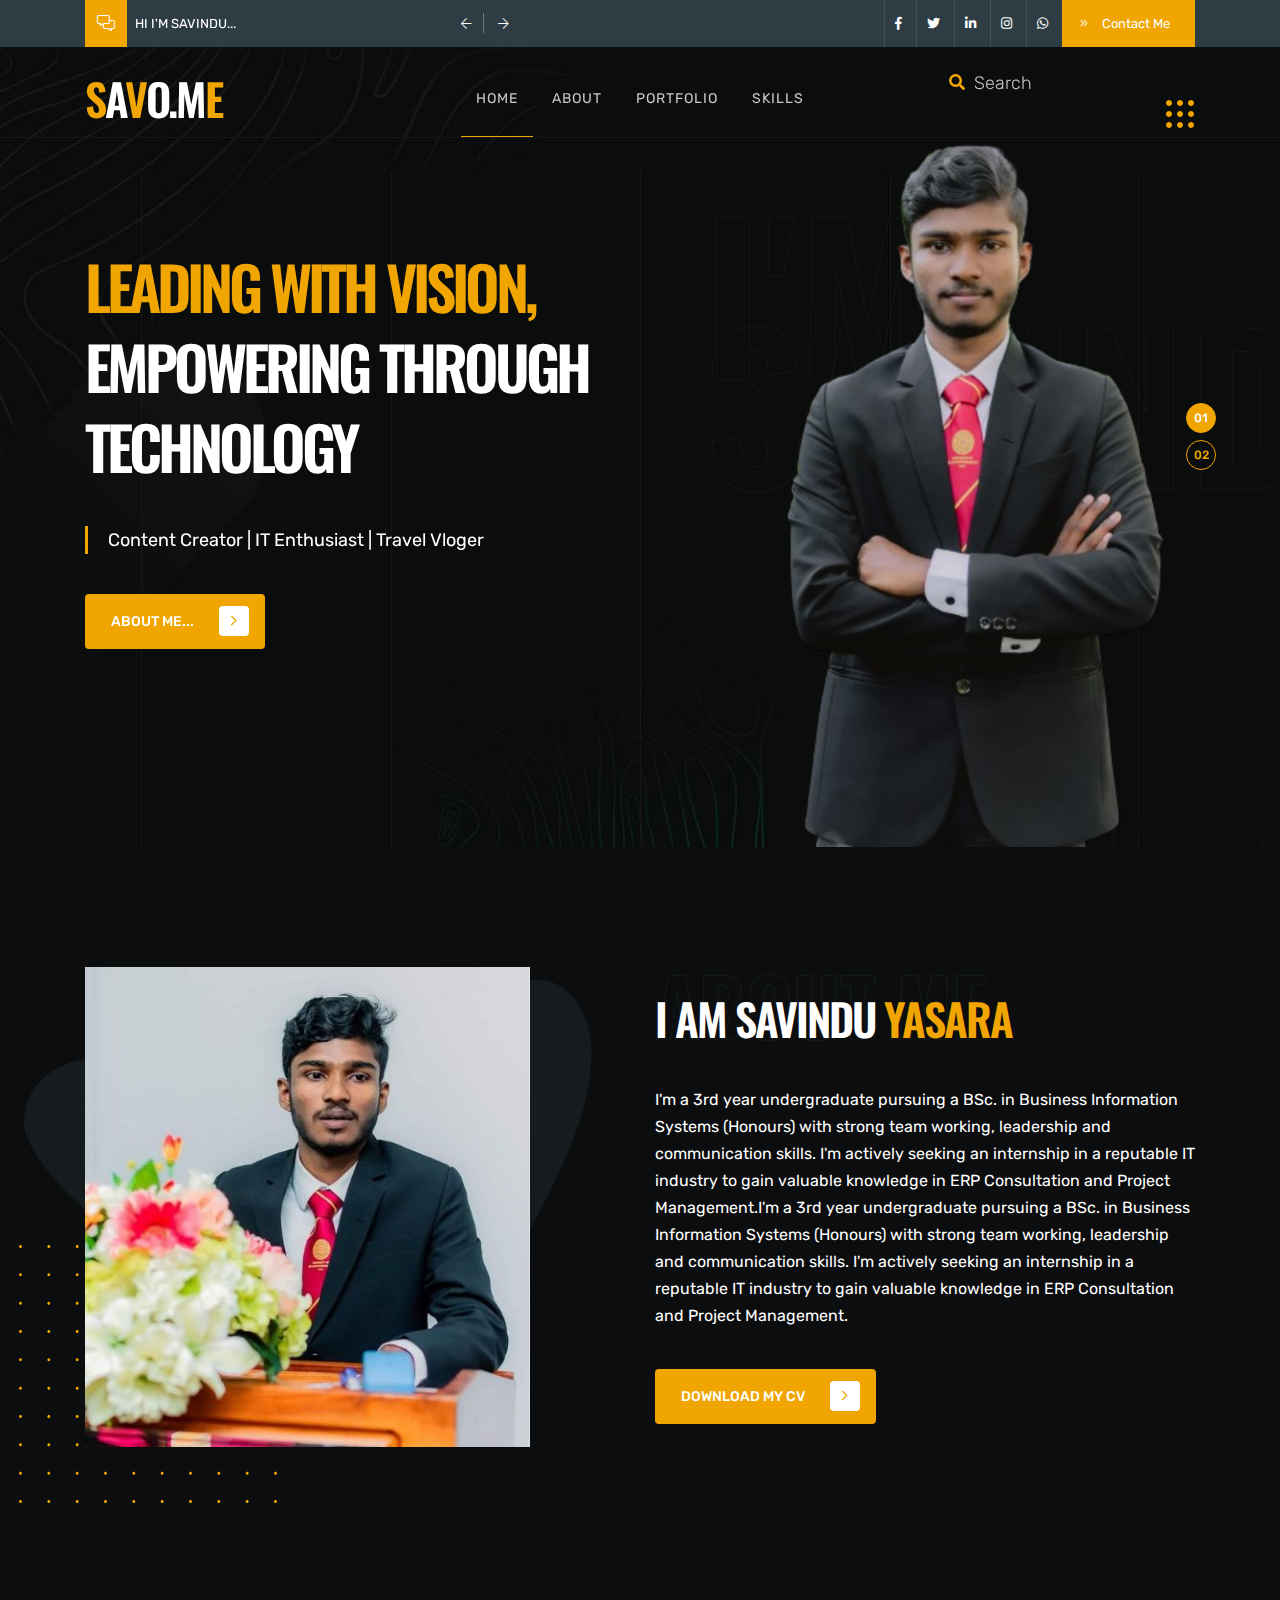
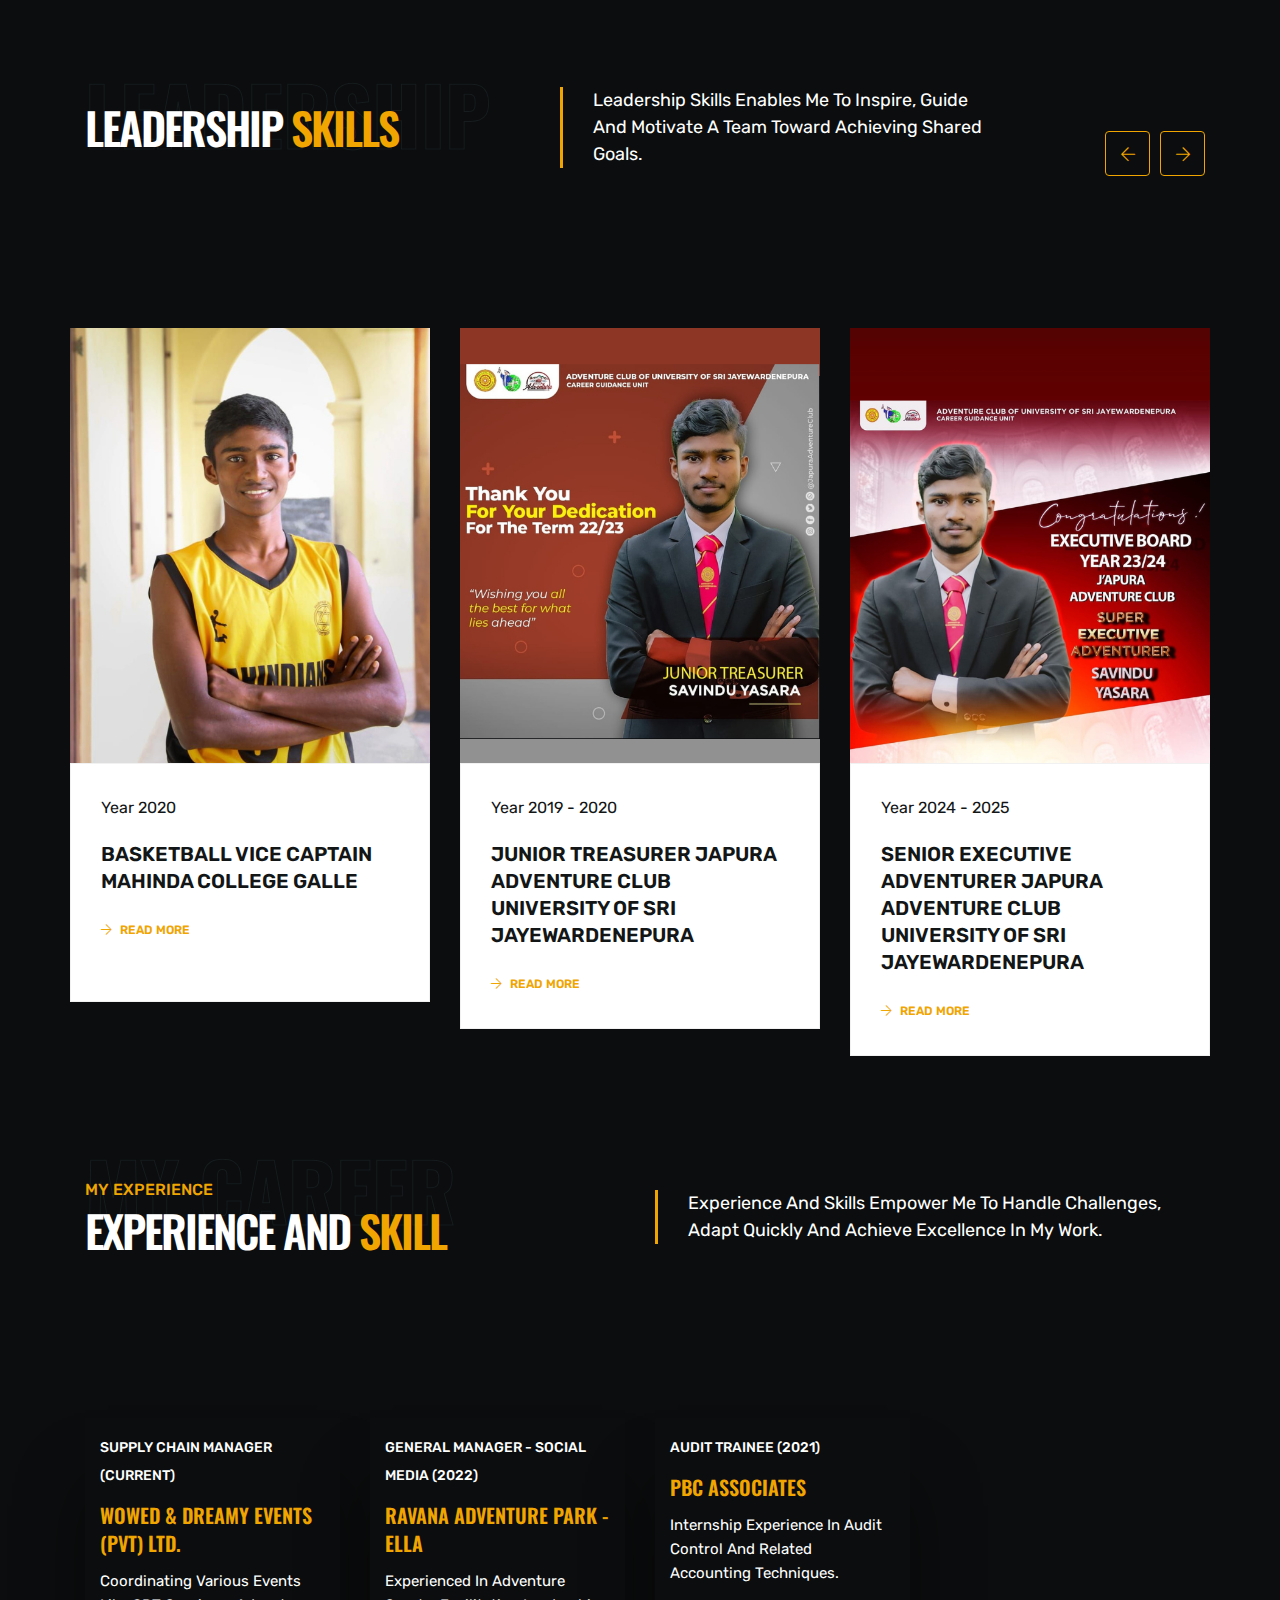
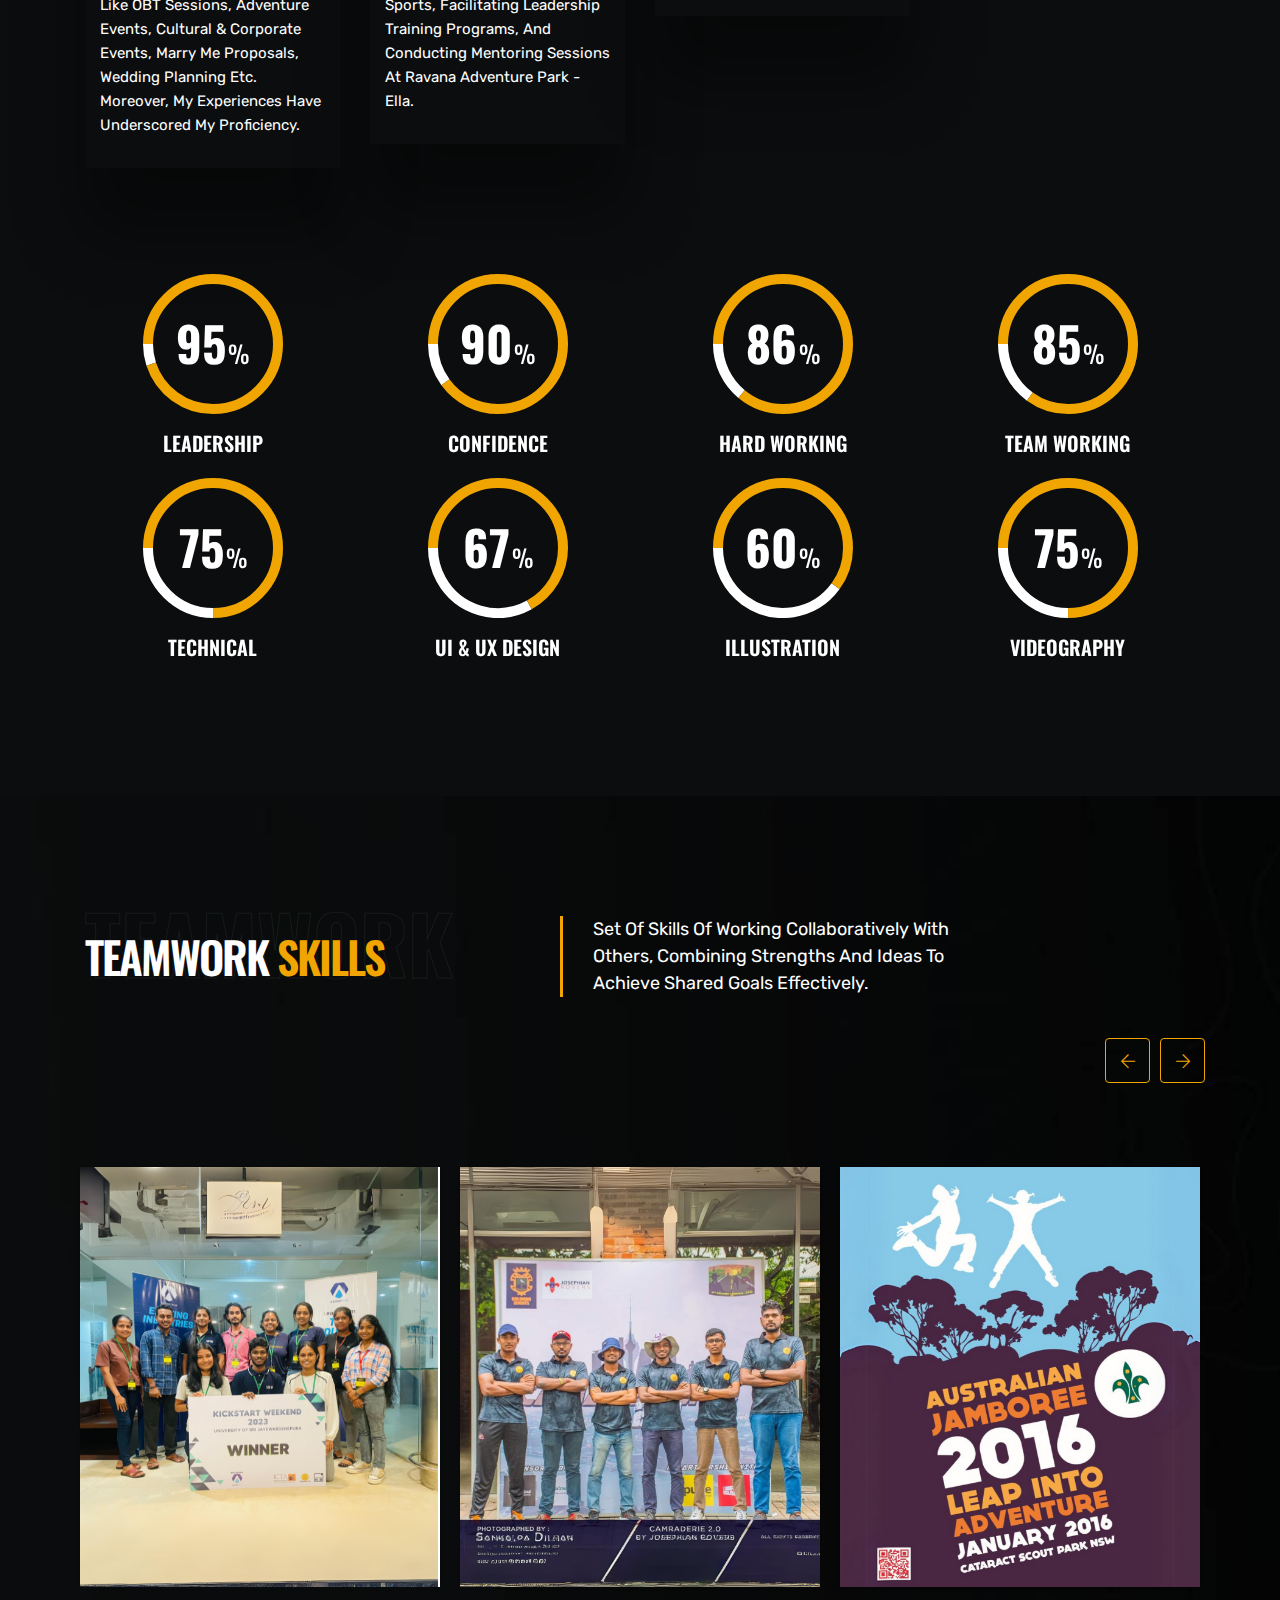
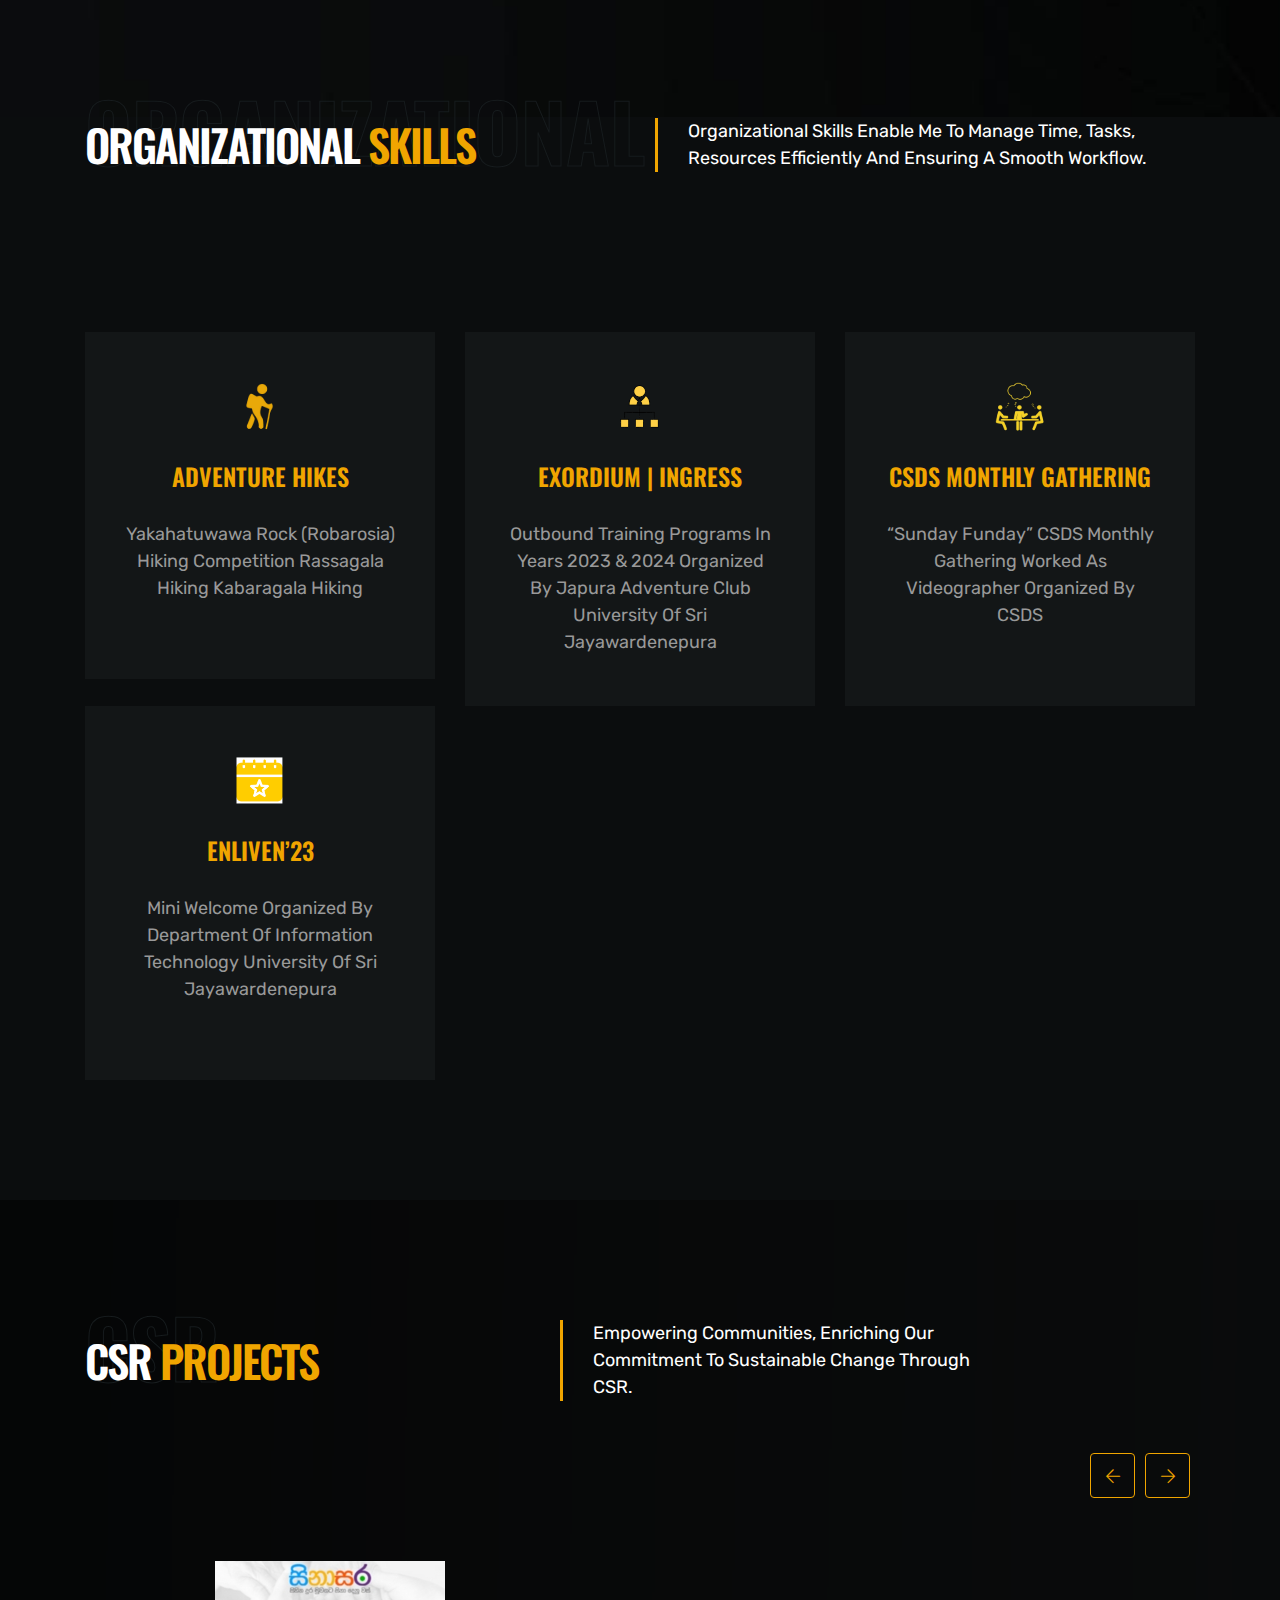
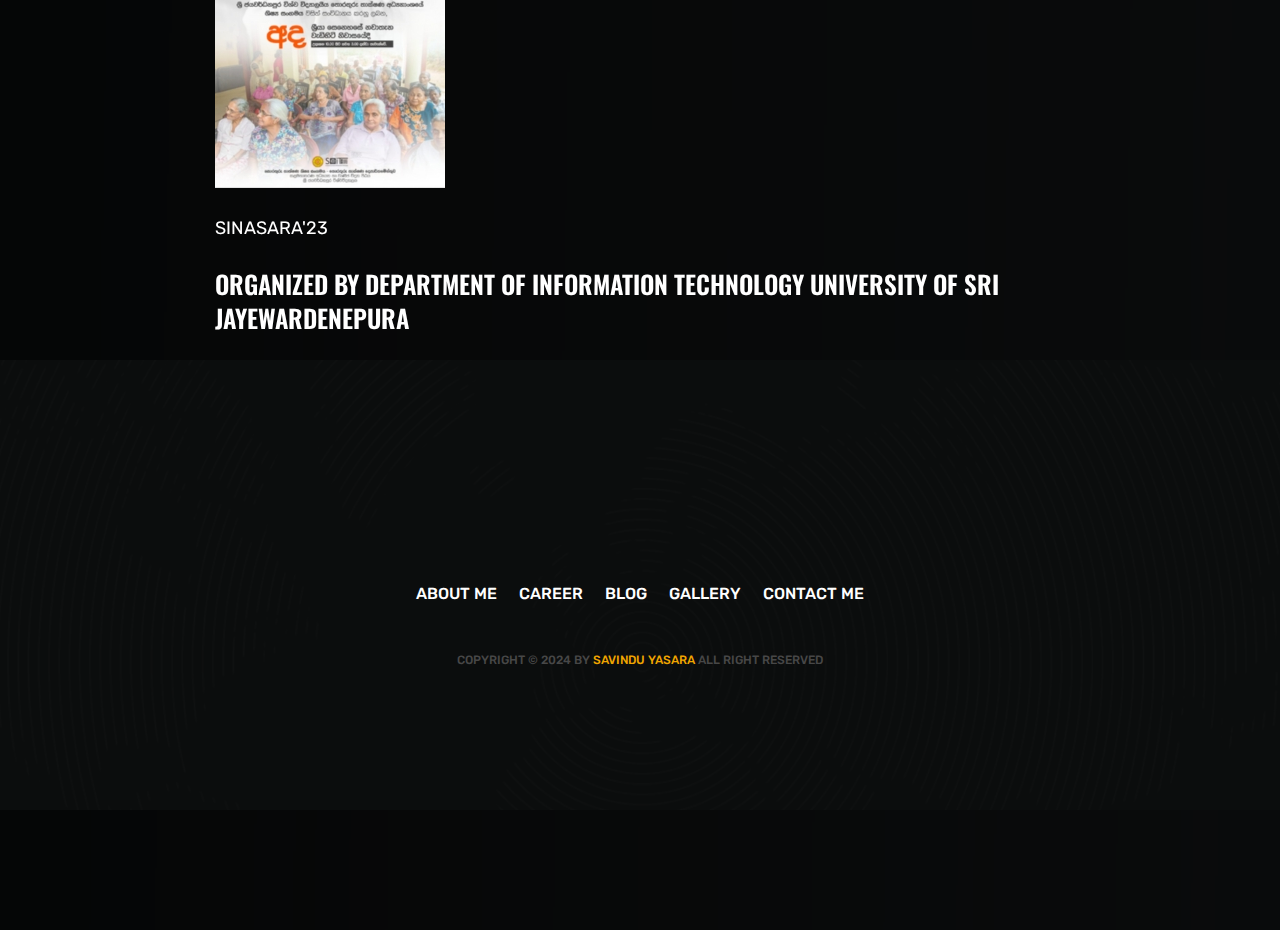
==== commit 93cc3540: "modified reponsive mobile view" ====
--- a/index.html
+++ b/index.html
@@ -224,7 +224,7 @@
                     </div>
                     <div class="col-lg-6 col-12 offset-lg-1 align-self-center">
                         <div class="heading white">
-                            <strong class="filltext">About Me</strong>
+                            <strong class="filltext d-lg-block">About Me</strong>
                             <h2>I AM Savindu <span>Yasara</span></h2>
                             <p>I'm a 3rd year undergraduate pursuing a BSc. in Business Information Systems (Honours)
                                 with strong team working, leadership and communication skills. I'm actively seeking an
@@ -235,7 +235,7 @@
                                 ERP Consultation and Project Management.</p>
                             <a href="assets/img/author/Savindu Resume2024.pdf" target="_blank"
                                 class="cbtn cbnt1 fadeInDown animated">Download My CV <i
-                                    class="fal fa-angle-right"></i></a>
+                                class="fal fa-angle-right"></i></a>
                         </div>
                     </div>
                 </div>
@@ -249,7 +249,7 @@
                 <div class="row">
                     <div class="col-lg-5 align-self-center">
                         <div class="heading white">
-                            <strong class="filltext">Leadership </strong>
+                            <strong class="filltext d-none d-lg-block">Leadership </strong>
                             <!-- <small>RECENT NEWS DESK</small> -->
                             <h2>Leadership <span>Skills</span></h2>
                         </div>
@@ -355,7 +355,7 @@
                 <div class="row">
                     <div class="col-lg-6 col-12 align-self-center">
                         <div class="heading white">
-                            <strong class="filltext">my career</strong>
+                            <strong class="filltext d-none d-lg-block">my career</strong>
                             <small>MY EXPERIENCE</small>
                             <h2>Experience and <span>skill</span></h2>
                         </div>
@@ -462,7 +462,7 @@
                 <div class="row">
                     <div class="col-lg-5 col-12 align-self-center">
                         <div class="heading white">
-                            <strong class="filltext">Teamwork</strong>
+                            <strong class="filltext d-none d-lg-block">Teamwork</strong>
                             <h2>Teamwork <span>Skills</span></h2>
                         </div>
                     </div>
@@ -528,7 +528,7 @@
                 <div class="row">
                     <div class="col-lg-6 col-12 align-self-center">
                         <div class="heading white">
-                            <strong class="filltext">Organizational</strong>
+                            <strong class="filltext d-none d-lg-block">Organizational</strong>
                             <h2>Organizational<span> Skills</span></h2>
                         </div>
                     </div>
@@ -636,7 +636,7 @@
                 <div class="row">
                     <div class="col-lg-5 col-12 align-self-center">
                         <div class="heading white">
-                            <strong class="filltext">CSR</strong>
+                            <strong class="filltext d-lg-block">CSR</strong>
                             <h2>CSR <span>Projects</span></h2>
                         </div>
                     </div>
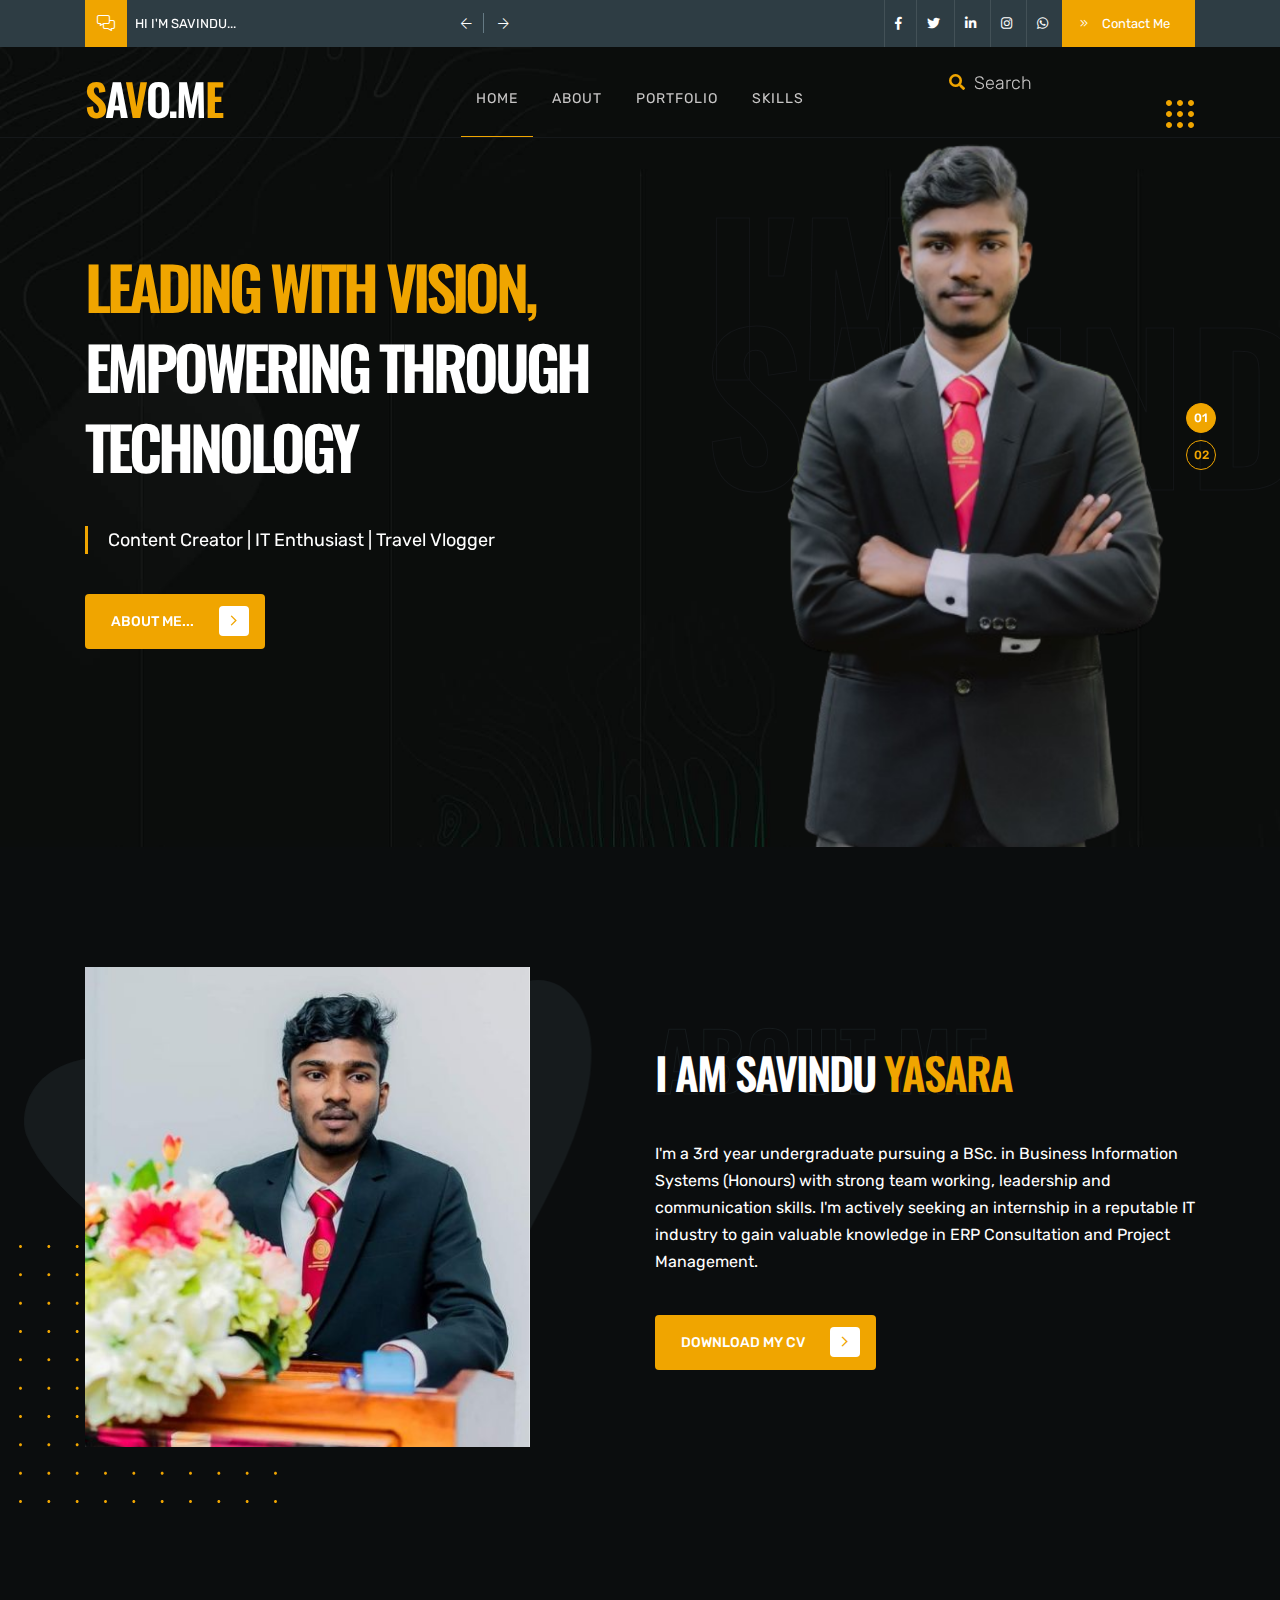
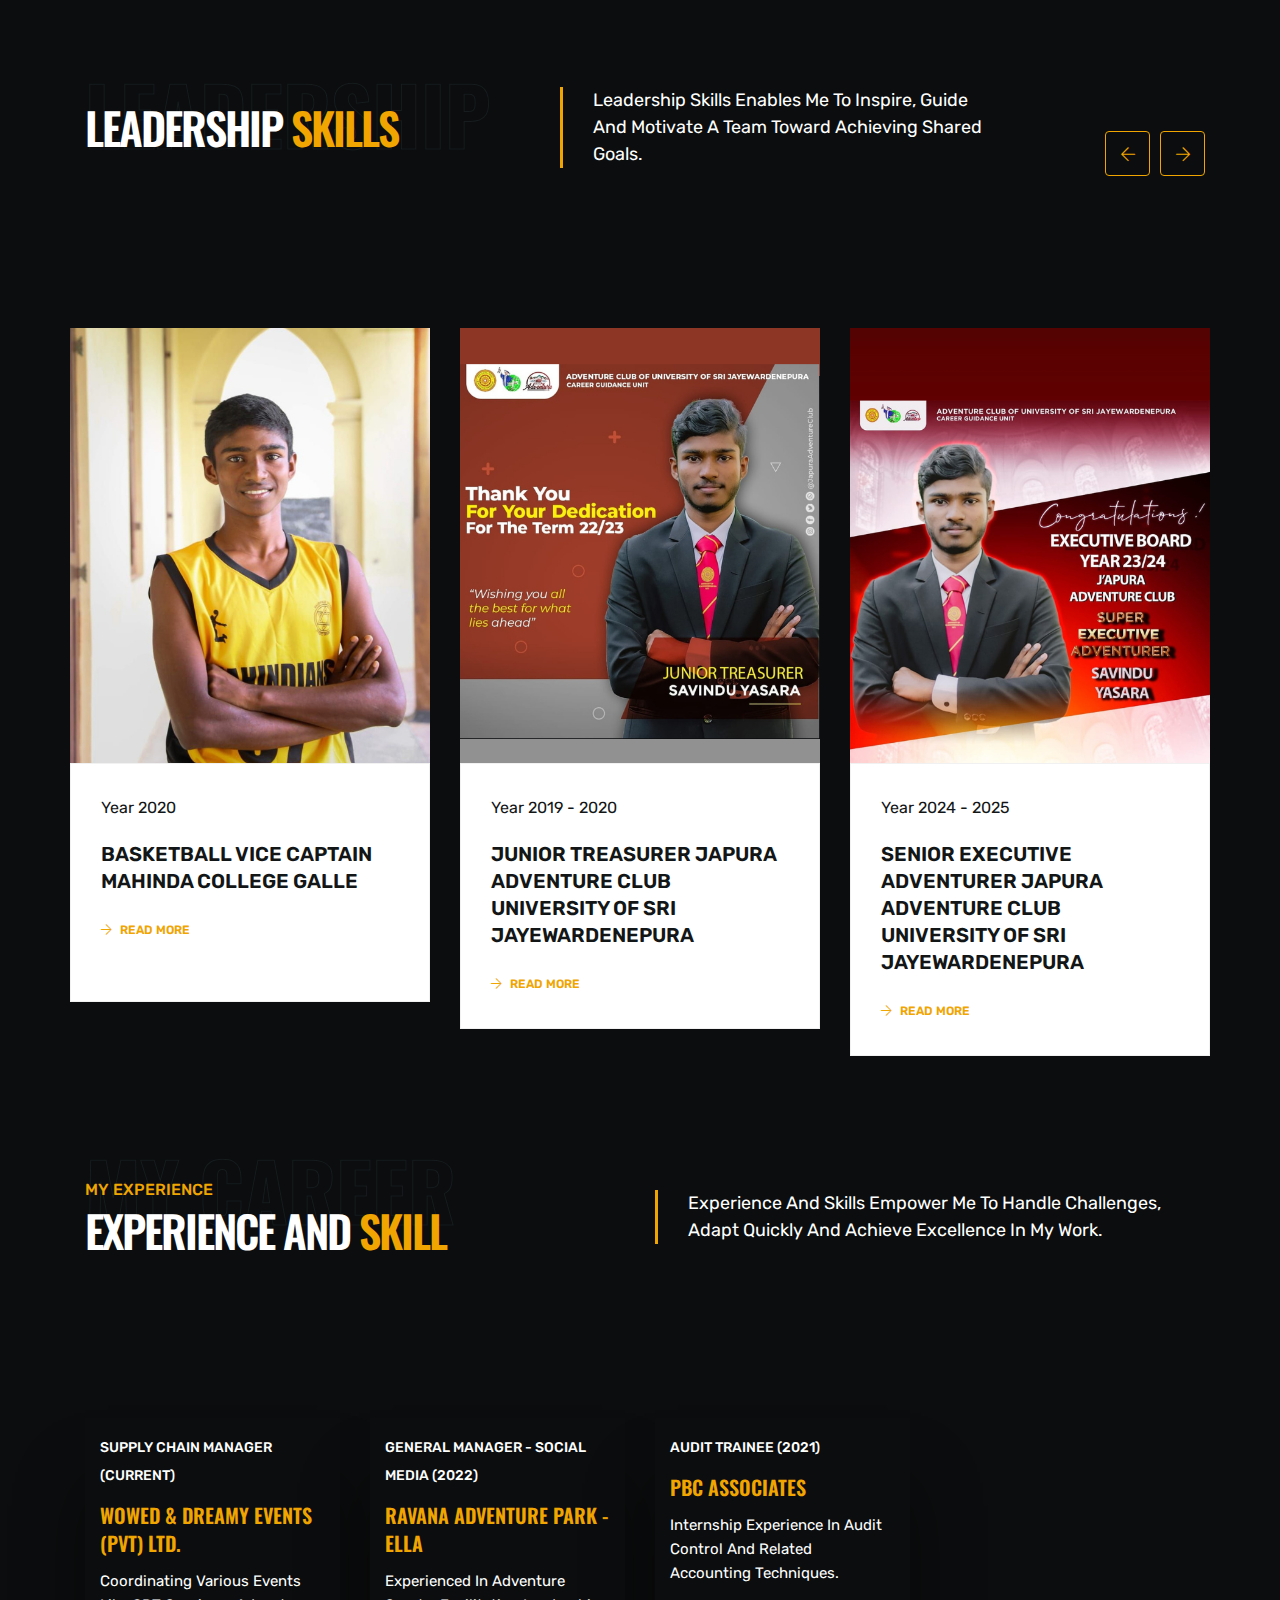
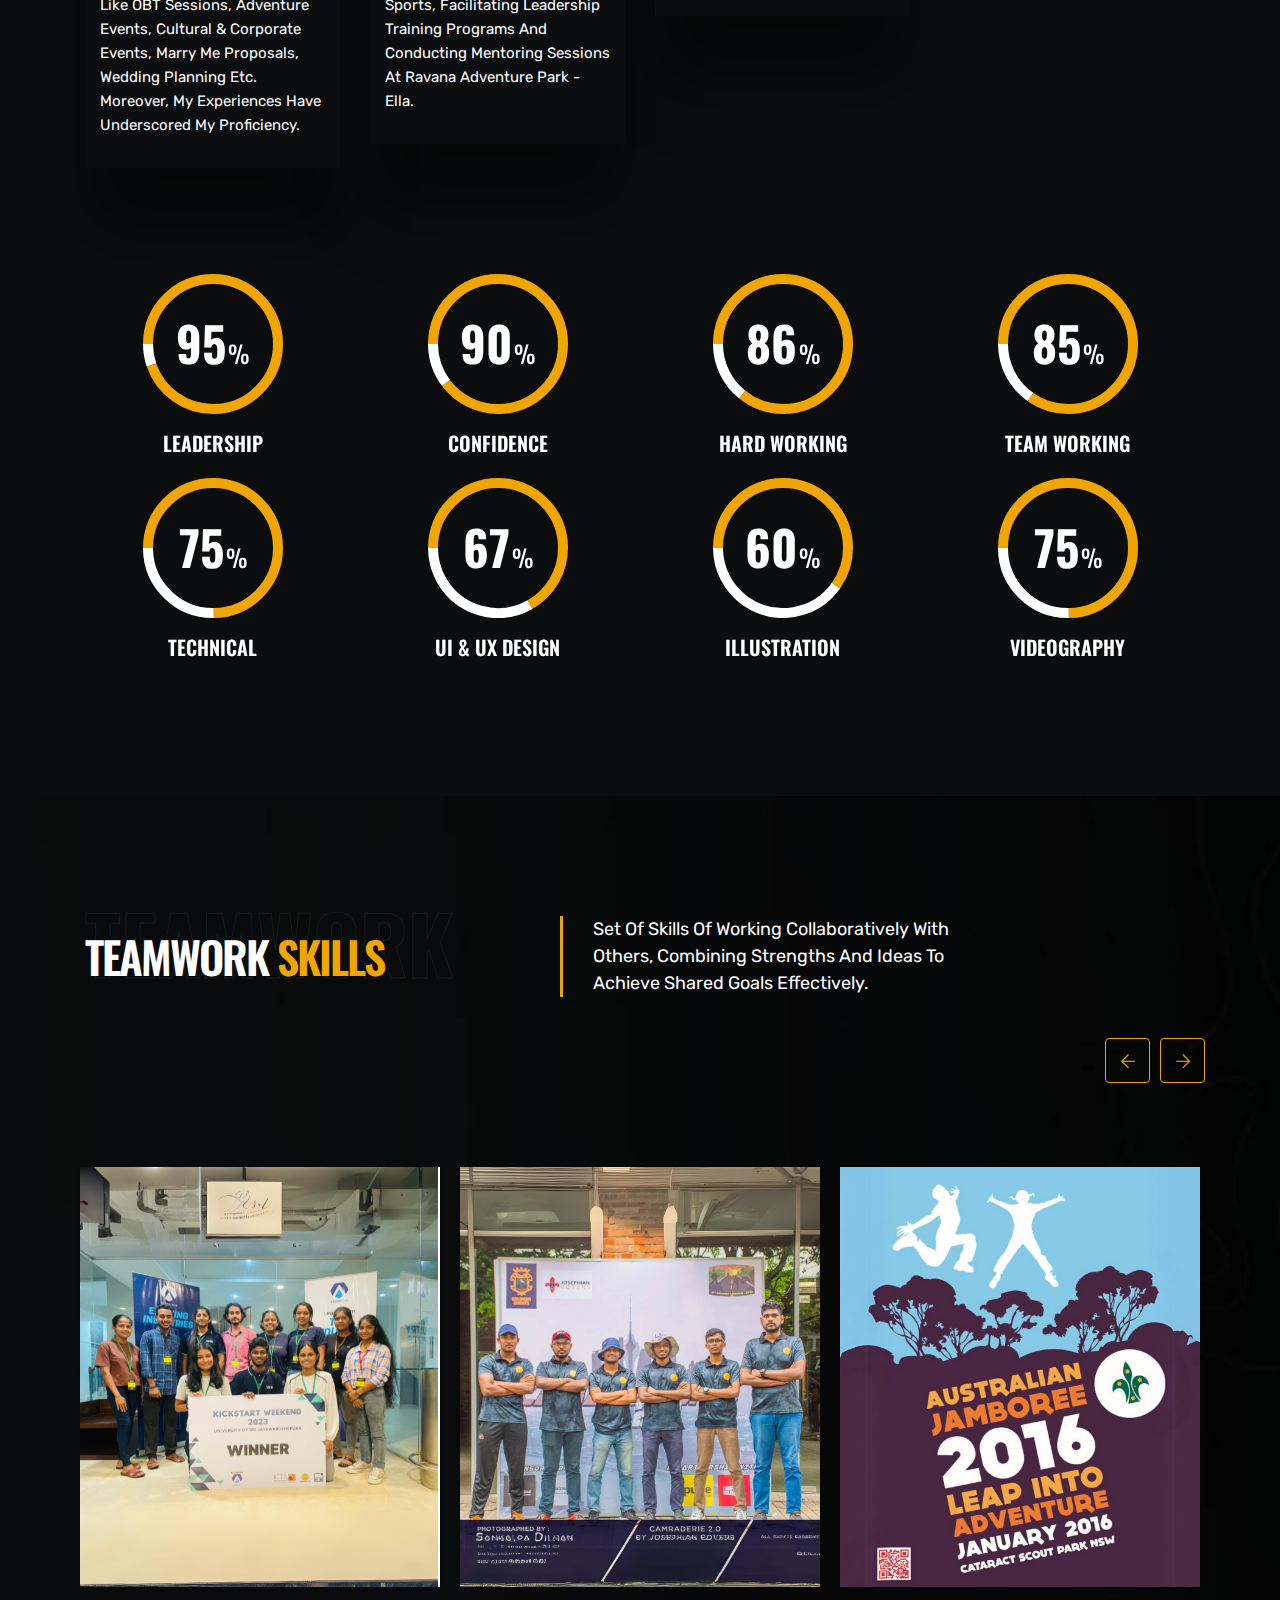
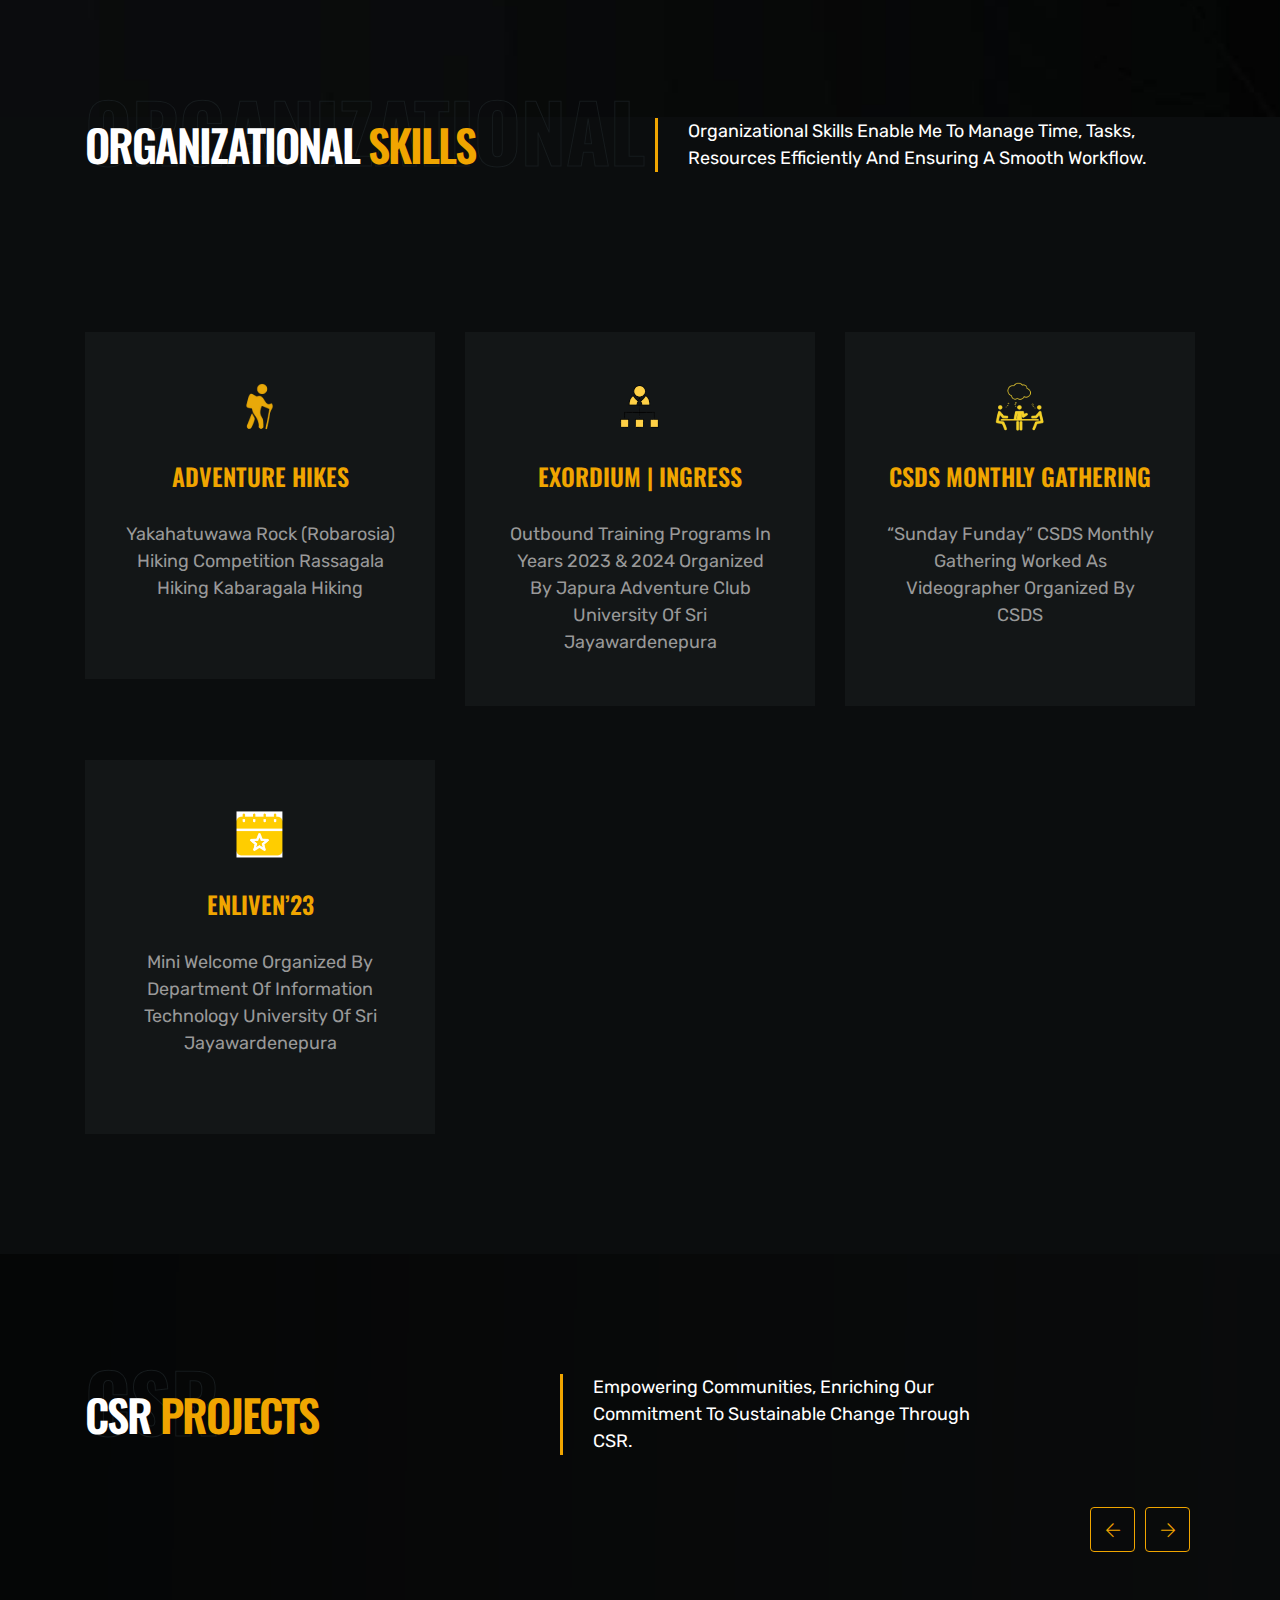
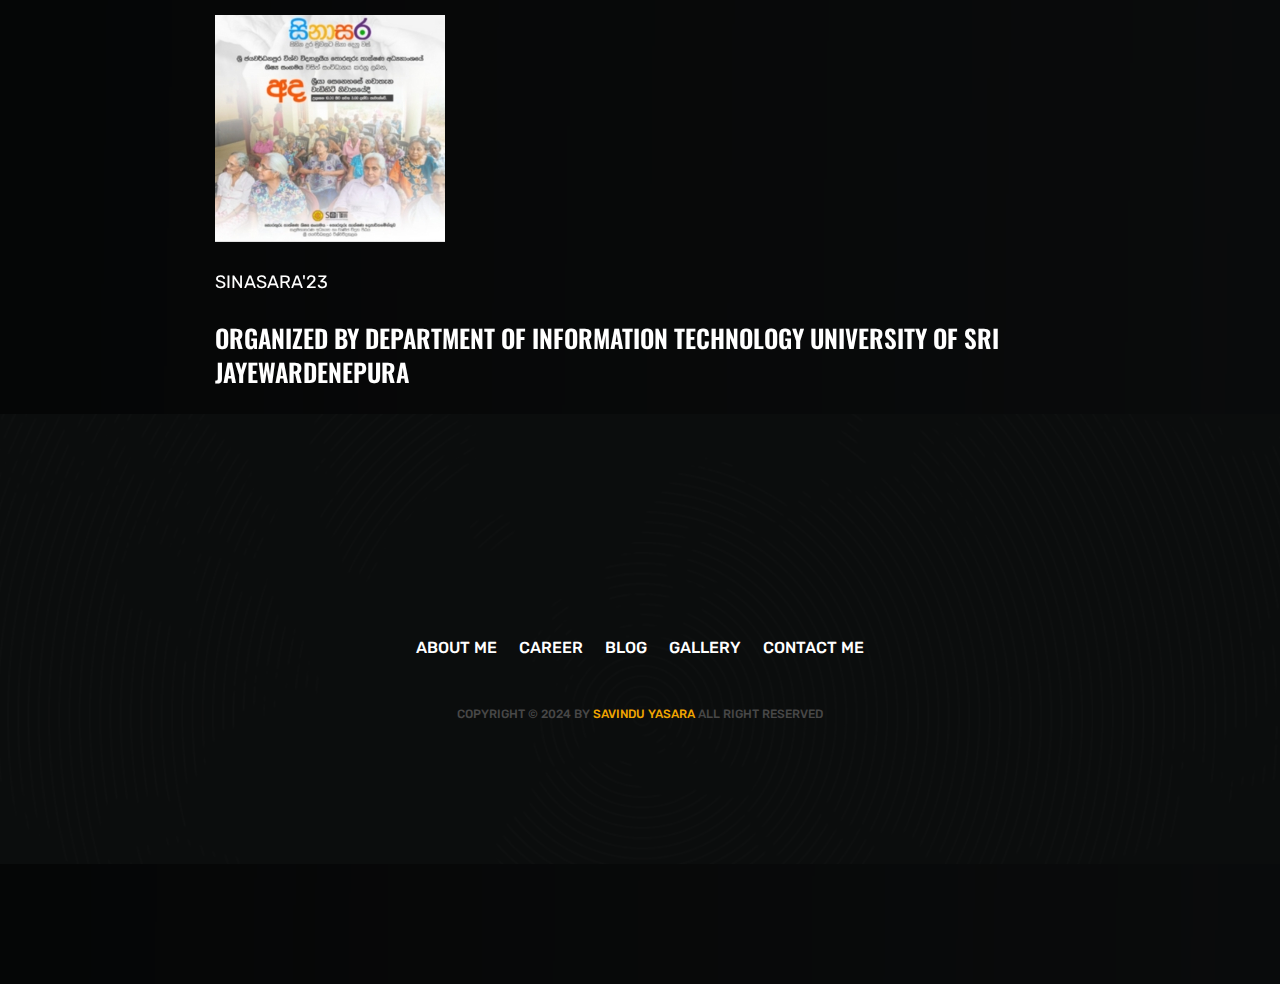
==== commit 625d4f6d: "grammer mistake correction" ====
--- a/index.html
+++ b/index.html
@@ -148,7 +148,7 @@
                     <div class="side-content">
                         <p> I'm currently reading towards the BSc. Business Information Systems (Honours) degree at the
                             University of Sri Jayewardenepura. My true passion lies in the realm of Information
-                            Technology, and I'm particularly focused on ERP Applications and consultation. In addition
+                            Technology and I'm particularly focused on ERP Applications and consultation. In addition
                             to my academic journey, l’ve cultivated a wide ranging skill set that encompasses leadership
                             qualities, proficiency in working collaboratively, adeptness at handling high-pressure
                             situations, unwavering self-assurance and outstanding communication abilities.</p>
@@ -178,7 +178,7 @@
                                 <div class="wlc-title white">
                                     <h1 class="fadeInDown animated"><span>Leading with vision,</span> <br /> empowering
                                         through technology</h1>
-                                    <p class="fadeInDown animated">Content Creator | IT Enthusiast | Travel Vloger</p>
+                                    <p class="fadeInDown animated">Content Creator | IT Enthusiast | Travel Vlogger</p>
                                     <a href="#about" class="cbtn cbnt1 fadeInDown animated">About Me...<i
                                             class="fal fa-angle-right"></i></a>
                                 </div>
@@ -229,10 +229,7 @@
                             <p>I'm a 3rd year undergraduate pursuing a BSc. in Business Information Systems (Honours)
                                 with strong team working, leadership and communication skills. I'm actively seeking an
                                 internship in a reputable IT industry to gain valuable knowledge in ERP Consultation and
-                                Project Management.I'm a 3rd year undergraduate pursuing a BSc. in Business Information
-                                Systems (Honours) with strong team working, leadership and communication skills. I'm
-                                actively seeking an internship in a reputable IT industry to gain valuable knowledge in
-                                ERP Consultation and Project Management.</p>
+                                Project Management.</p>
                             <a href="assets/img/author/Savindu Resume2024.pdf" target="_blank"
                                 class="cbtn cbnt1 fadeInDown animated">Download My CV <i
                                 class="fal fa-angle-right"></i></a>
@@ -382,7 +379,7 @@
                         <div class="skill-box">
                             <small>General Manager - Social Media (2022)</small>
                             <h5>Ravana Adventure Park - Ella</h5>
-                            <p>Experienced in adventure sports, facilitating leadership training programs, and
+                            <p>Experienced in adventure sports, facilitating leadership training programs and
                                 conducting
                                 mentoring sessions at Ravana Adventure Park - Ella.</p>
                         </div>
@@ -606,7 +603,7 @@
                             </div>
                         </div>
                     </div>
-                    <div class="col-lg-4 col-12">
+                    <div class="col-lg-4 col-12 "><br><br>
                         <div class="single-service">
                             <div class="service-icon">
                                 <img src="assets/img/icon2/Untitled design.svg" alt="">
